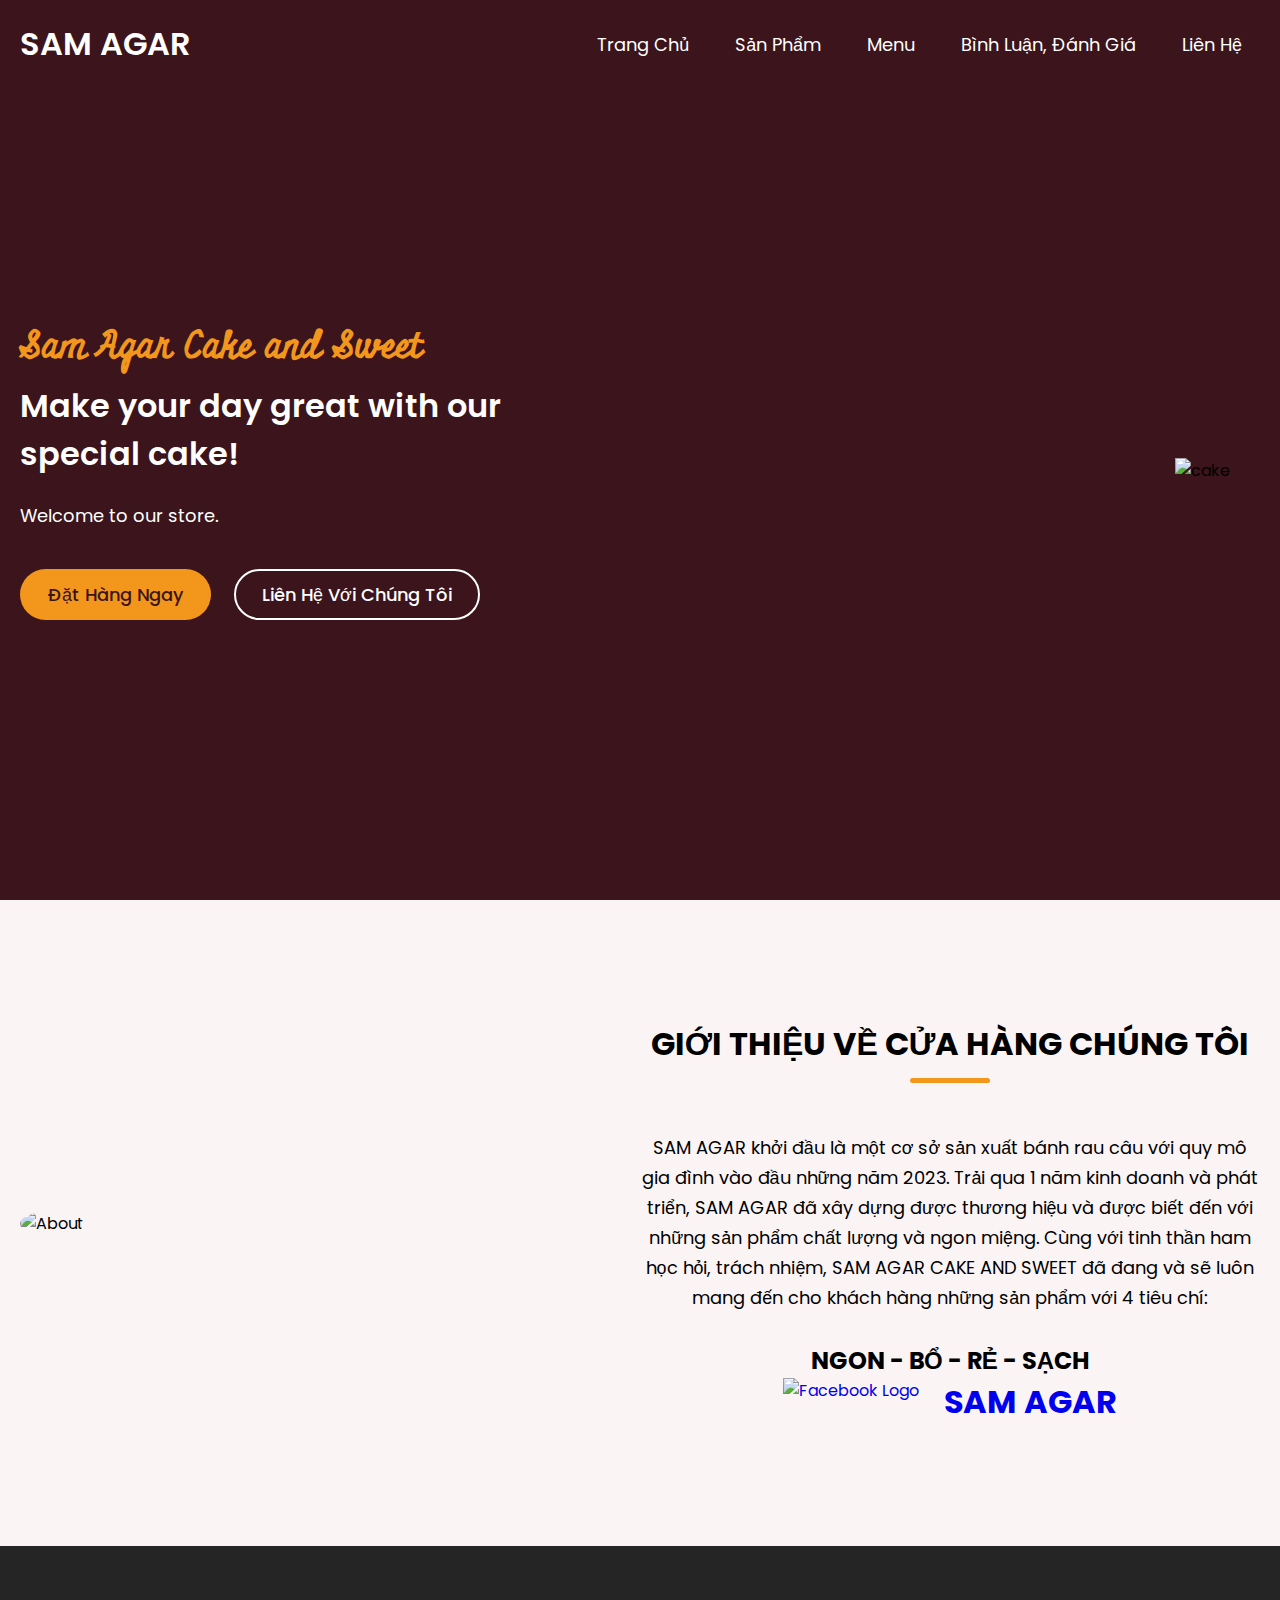
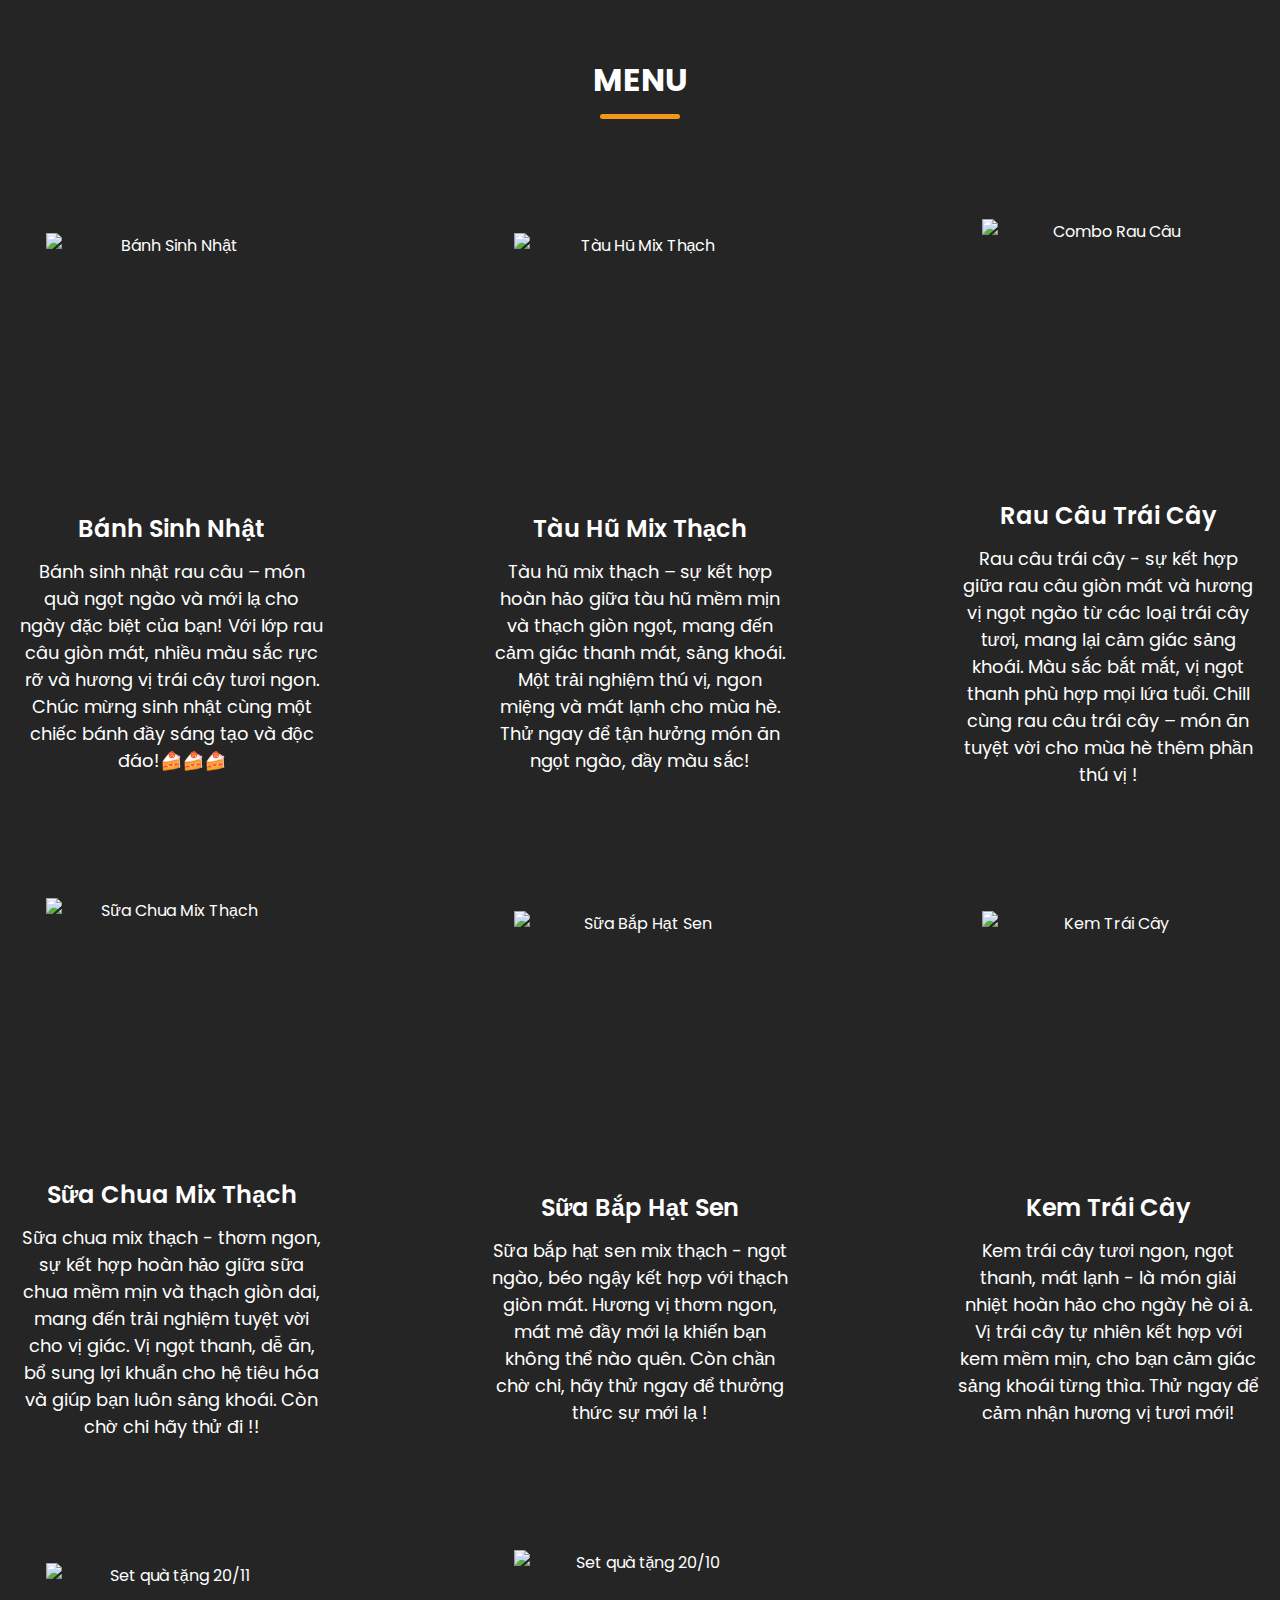
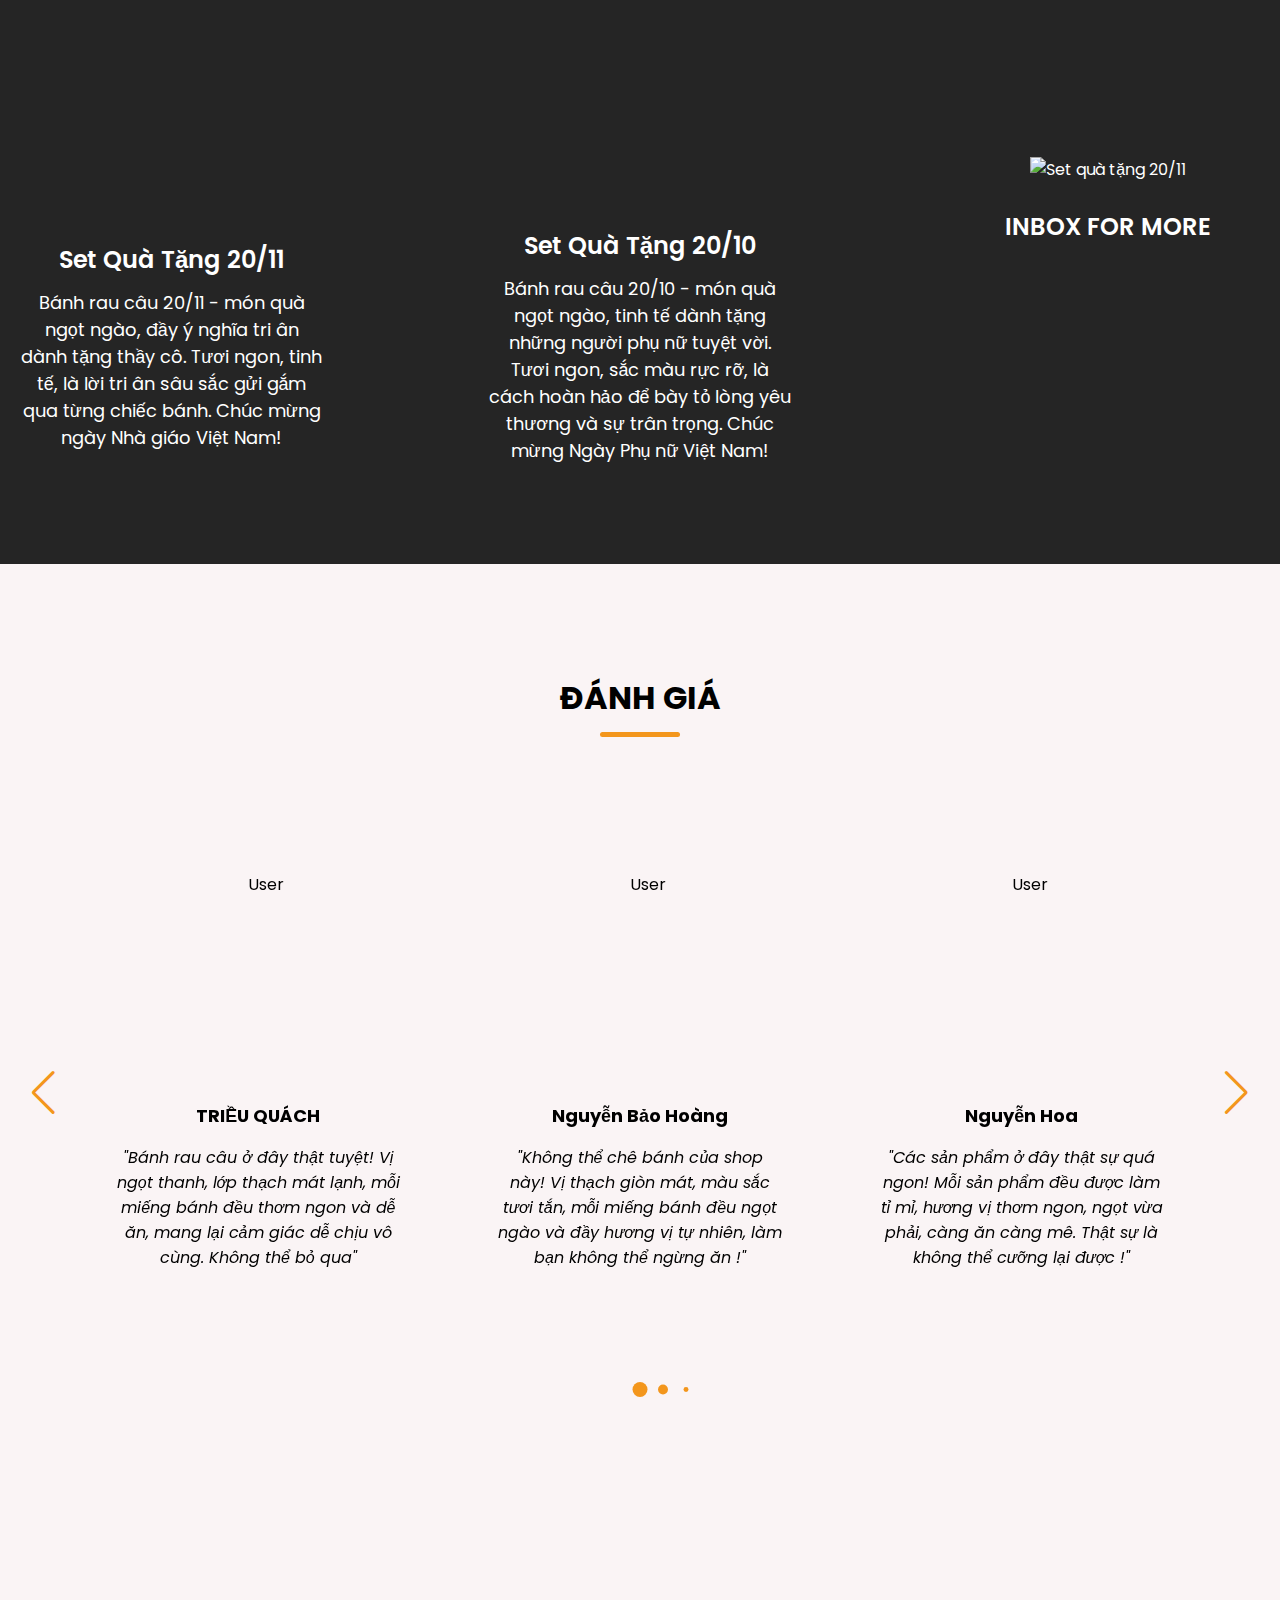
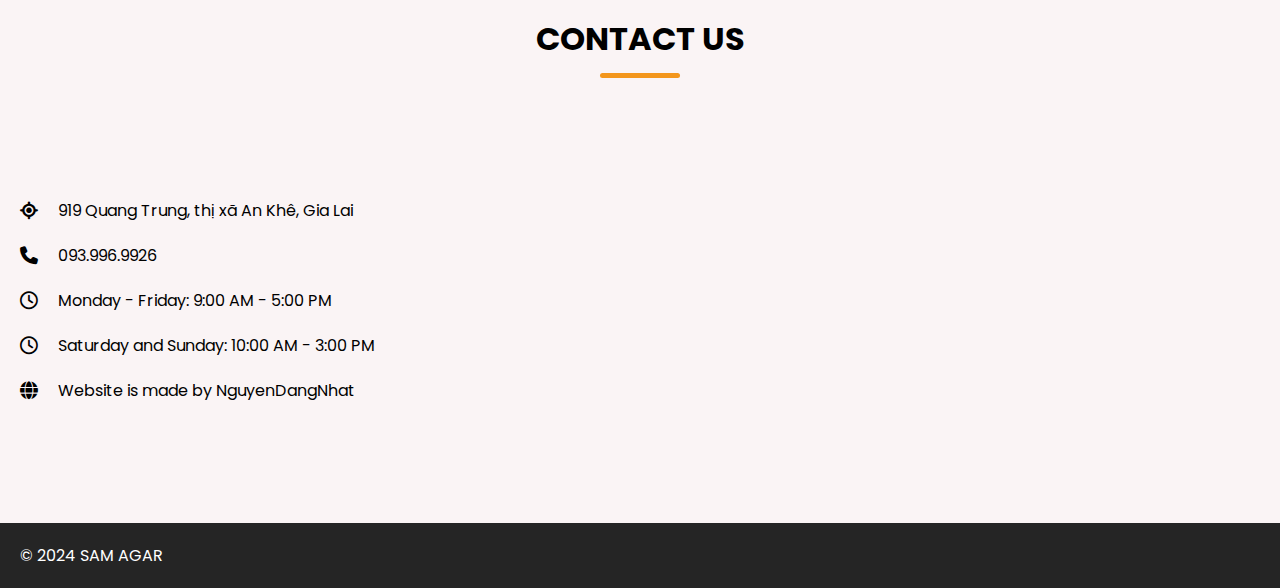
==== main.html @ 36b839be "Add files via upload" ====
<!DOCTYPE html>
<html lang="vi">
  <head>
    <meta charset="UTF-8" />
    <meta name="viewport" content="width=device-width, initial-scale=1.0" />
    <title>SAM AGAR Website | CodingNepal</title>
    <link rel="stylesheet" href="https://cdnjs.cloudflare.com/ajax/libs/font-awesome/6.6.0/css/all.min.css" />
    <link rel="stylesheet" href="https://cdn.jsdelivr.net/npm/swiper@11/swiper-bundle.min.css" />
    <link rel="stylesheet" href="style.css" />
  </head>
  <body>
    <!-- Header / Navbar -->
    <header>
      <nav class="navbar">
        <a href="#" class="nav-logo">
          <h2 class="logo-text">SAM AGAR</h2>
        </a>

        <ul class="nav-menu">
          <button id="menu-close-button" class="fas fa-times"></button>

          <li class="nav-item">
            <a href="#" class="nav-link">Trang Chủ </a>
          </li>
          <li class="nav-item">
            <a href="#about" class="nav-link">Sản Phẩm</a>
          </li>
          <li class="nav-item">
            <a href="#menu" class="nav-link">Menu</a>
          </li>
          <li class="nav-item">
            <a href="#testimonials" class="nav-link">Bình Luận, Đánh Giá</a>
          </li>
          <li class="nav-item">
            <a href="#contact" class="nav-link">Liên Hệ </a>
          </li>
        </ul>

        <button id="menu-open-button" class="fas fa-bars"></button>
      </nav>
    </header>

    <main>
      <!-- Hero section -->
      <section class="hero-section">
        <div class="section-content">
          <div class="hero-details">
            <h2 class="title">Sam Agar Cake and Sweet</h2>
            <h3 class="subtitle">Make your day great with our special cake!</h3>
            <p class="description">Welcome to our store.</p>

            <div class="buttons">
              <a href="#" class="button order-now">Đặt Hàng Ngay</a>
              <a href="#contact" class="button contact-us">Liên Hệ Với Chúng Tôi</a>
            </div>
          </div>
          <div class="hero-image-wrapper">
            <img src="asset/logo xoáphông.png" alt="cake" class="hero-image" />
          </div>
        </div>
      </section>

      <section class="about-section" id="about">
        <div class="section-content">
          <div class="about-image-wrapper">
            <img src="asset/chuẩn fb.jpg" alt="About" class="about-image" />
          </div>
          <div class="about-details">
            <h2 class="section-title">Giới Thiệu Về Cửa Hàng Chúng Tôi</h2>
            <p class="text">SAM AGAR khởi đầu là một cơ sở sản xuất bánh rau câu với quy mô gia đình vào đầu những năm 2023. Trải qua 1 năm kinh doanh và phát triển, SAM AGAR đã xây dựng được thương hiệu và được biết đến với những sản phẩm chất lượng và ngon miệng. Cùng với tinh thần ham học hỏi, trách nhiệm, SAM AGAR CAKE AND SWEET đã đang và sẽ luôn mang đến cho khách hàng những sản phẩm với 4 tiêu chí: </p>
            <h2> <center> NGON - BỔ - RẺ - SẠCH </center></h2>
            <div class="social-link-list">
                <head>
                    <meta charset="UTF-8">
                    <meta name="viewport" content="width=device-width, initial-scale=1.0">
                    <title>Liên kết Facebook với Logo</title>
                    <style>
                        .facebook-icon {
                            width: 40px; 
                            height: 40px;
                        }
                    </style>
                </head>
                <body>
                
                    <a href="https://www.facebook.com/profile.php?id=100058086166594&mibextid=LQQJ4d" target="_blank">
                        <img src="asset/logo xoáphông.png" alt="Facebook Logo" class="facebook-icon">
                        
                    </a>
                    <a href="https://www.facebook.com/profile.php?id=100058086166594&mibextid=LQQJ4d" <center><h1>SAM AGAR </h1> </center>  </a>
                </body>  

            </div>
          </div>
        </div>
      </section>

      <!-- Menu section -->
      <section class="menu-section" id="menu">
        <h2 class="section-title"> Menu</h2>
        <div class="section-content">
          <ul class="menu-list">
            <li class="menu-item">
              <img src="asset/bánh sn4.jpg" alt="Bánh Sinh Nhật" class="menu-image" />
              <div class="menu-details">
                <h3 class="name">Bánh Sinh Nhật</h3>
                <p class="text">Bánh sinh nhật rau câu – món quà ngọt ngào và mới lạ cho ngày đặc biệt của bạn! Với lớp rau câu giòn mát, nhiều màu sắc rực rỡ và hương vị trái cây tươi ngon. Chúc mừng sinh nhật cùng một chiếc bánh đầy sáng tạo và độc đáo!🍰🍰🍰</p>
              </div>
            </li>
            <li class="menu-item">
              <img src="asset/tàu hũ 4.jpg" alt="Tàu Hũ Mix Thạch" class="menu-image" />
              <div class="menu-details">
                <h3 class="name">Tàu Hũ Mix Thạch</h3>
                <p class="text">Tàu hũ mix thạch – sự kết hợp hoàn hảo giữa tàu hũ mềm mịn và thạch giòn ngọt, mang đến cảm giác thanh mát, sảng khoái. Một trải nghiệm thú vị, ngon miệng và mát lạnh cho mùa hè. Thử ngay để tận hưởng món ăn ngọt ngào, đầy màu sắc! </p>
              </div>
            </li>
            <li class="menu-item">
              <img src="asset/ảnh nhiều bánh.jpg" alt="Combo Rau Câu" class="menu-image" />
              <div class="menu-details">
                <h3 class="name">Rau Câu Trái Cây</h3>
                <p class="text">Rau câu trái cây - sự kết hợp giữa rau câu giòn mát và hương vị ngọt ngào từ các loại trái cây tươi, mang lại cảm giác sảng khoái. Màu sắc bắt mắt, vị ngọt thanh phù hợp mọi lứa tuổi. Chill cùng rau câu trái cây – món ăn tuyệt vời cho mùa hè thêm phần thú vị !</p>
              </div>
            </li>
            <li class="menu-item">
              <img src="asset/sữa chua thạch 1.jpg" alt="Sữa Chua Mix Thạch" class="menu-image" />
              <div class="menu-details">
                <h3 class="name">Sữa Chua Mix Thạch</h3>
                <p class="text">Sữa chua mix thạch - thơm ngon, sự kết hợp hoàn hảo giữa sữa chua mềm mịn và thạch giòn dai, mang đến trải nghiệm tuyệt vời cho vị giác. Vị ngọt thanh, dễ ăn, bổ sung lợi khuẩn cho hệ tiêu hóa và giúp bạn luôn sảng khoái. Còn chờ chi hãy thử đi !!</p>
              </div>
            </li>
            <li class="menu-item">
              <img src="asset/sữa bắp mix thạch 2.jpg" alt="Sữa Bắp Hạt Sen" class="menu-image" />
              <div class="menu-details">
                <h3 class="name">Sữa Bắp Hạt Sen</h3>
                <p class="text">Sữa bắp hạt sen mix thạch - ngọt ngào, béo ngậy kết hợp với thạch giòn mát. Hương vị thơm ngon, mát mẻ đầy mới lạ khiến bạn không thể nào quên. Còn chần chờ chi, hãy thử ngay để thưởng thức sự mới lạ !</p>
              </div>
            </li>
            <li class="menu-item">
                <img src="asset/kem trái cây 1.jpg" alt="Kem Trái Cây" class="menu-image" />
                <div class="menu-details">
                  <h3 class="name">Kem Trái Cây</h3>
                  <p class="text">Kem trái cây tươi ngon, ngọt thanh, mát lạnh - là món giải nhiệt hoàn hảo cho ngày hè oi ả. Vị trái cây tự nhiên kết hợp với kem mềm mịn, cho bạn cảm giác sảng khoái từng thìa. Thử ngay để cảm nhận hương vị tươi mới!</p>
                </div>
              </li>
              <li class="menu-item">
                <img src="asset/20t11.jpg" alt="Set quà tặng 20/11" class="menu-image" />
                <div class="menu-details">
                  <h3 class="name">Set Quà Tặng 20/11</h3>
                  <p class="text">Bánh rau câu 20/11 - món quà ngọt ngào, đầy ý nghĩa tri ân dành tặng thầy cô. Tươi ngon, tinh tế, là lời tri ân sâu sắc gửi gắm qua từng chiếc bánh. Chúc mừng ngày Nhà giáo Việt Nam!</p>
                </div>
              </li>
              <li class="menu-item">
                <img src="asset/20t11.jpg" alt="Set quà tặng 20/10" class="menu-image" />
                <div class="menu-details">
                  <h3 class="name">Set Quà Tặng 20/10</h3>
                  <p class="text">Bánh rau câu 20/10 - món quà ngọt ngào, tinh tế dành tặng những người phụ nữ tuyệt vời. Tươi ngon, sắc màu rực rỡ, là cách hoàn hảo để bày tỏ lòng yêu thương và sự trân trọng. Chúc mừng Ngày Phụ nữ Việt Nam!</p>
                </div>
              </li>
            <li class="menu-item">
                <div class="menu-details">
                    <img src="asset/logo xoáphông.png" alt="Set quà tặng 20/11" class="menu-image" />
                    <h3 class="name">INBOX FOR MORE</h3>
                </div>
              </li>
          </ul>
        </div>
      </section>

      <section class="testimonials-section" id="testimonials">
        <h2 class="section-title">ĐÁNH GIÁ</h2>
        <div class="section-content">
          <div class="slider-container swiper">
            <div class="slider-wrapper">
              <ul class="testimonials-list swiper-wrapper">
                <li class="testimonial swiper-slide">
                  <img src="asset/BÀ NẬU.jpg" alt="User" class="user-image" />
                  <h3 class="name">TRIỀU QUÁCH</h3>
                  <i class="feedback">"Bánh rau câu ở đây thật tuyệt! Vị ngọt thanh, lớp thạch mát lạnh, mỗi miếng bánh đều thơm ngon và dễ ăn, mang lại cảm giác dễ chịu vô cùng. Không thể bỏ qua"</i>
                </li>
                <li class="testimonial swiper-slide">
                  <img src="asset/CHÚ BA.jpg" alt="User" class="user-image" />
                  <h3 class="name">Nguyễn Bảo Hoàng</h3>
                  <i class="feedback">"Không thể chê bánh của shop này! Vị thạch giòn mát, màu sắc tươi tắn, mỗi miếng bánh đều ngọt ngào và đầy hương vị tự nhiên, làm bạn không thể ngừng ăn !"</i>
                </li>
                <li class="testimonial swiper-slide">
                  <img src="asset/CÔ ÚT.jpg" alt="User" class="user-image" />
                  <h3 class="name">Nguyễn Hoa</h3>

                  <i class="feedback">"Các sản phẩm ở đây thật sự quá ngon! Mỗi sản phẩm đều được làm tỉ mỉ, hương vị thơm ngon, ngọt vừa phải, càng ăn càng mê. Thật sự là không thể cưỡng lại được !"</i>
                </li>
                <li class="testimonial swiper-slide">
                  <img src="asset/TUI.jpg" alt="User" class="user-image" />
                  <h3 class="name">Nguyễn Đăng Nhật</h3>

                  <i class="feedback">"Chỉ cần ăn 1 lần thôi là đủ để khiến mình “nghiện” luôn! Các sản phẩm ở đây không chỉ ngon mà còn đầy sáng tạo, hương vị tinh tế, hấp dẫn như đang “kể” một câu chuyện thú vị qua từng món ăn. Không thử thì tiếc cả đời !"</i>
                </li>
               
              </ul>

              <div class="swiper-pagination"></div>
              <div class="swiper-slide-button swiper-button-prev"></div>
              <div class="swiper-slide-button swiper-button-next"></div>
            </div>
          </div>
        </div>
      </section>

    
      <!-- Contact section -->
<section class="contact-section" id="contact">
    <h2 class="section-title">Contact Us</h2>
    <div class="section-content">
      <ul class="contact-info-list">
        <li class="contact-info">
          <i class="fa-solid fa-location-crosshairs"></i>
          <p>919 Quang Trung, thị xã An Khê, Gia Lai</p>
        </li>
        <li class="contact-info">
          <i class="fa-solid fa-phone"></i>
          <p>093.996.9926</p>
        </li>
        <li class="contact-info">
          <i class="fa-regular fa-clock"></i>
          <p>Monday - Friday: 9:00 AM - 5:00 PM</p>
        </li>
        <li class="contact-info">
          <i class="fa-regular fa-clock"></i>
          <p>Saturday and Sunday: 10:00 AM - 3:00 PM</p>
        </li>
        <li class="contact-info">
          <i class="fa-solid fa-globe"></i>
          <p>Website is made by NguyenDangNhat</p>
        </li>
      </ul>
  
    </div>
  </section>
  

      <!-- Footer section -->
      <footer class="footer-section">
        <div class="section-content">
          <p class="copyright-text">© 2024 SAM AGAR</p>
        </div>
      </footer>
    </main>

    <!-- Linking Swiper script -->
    <script src="https://cdn.jsdelivr.net/npm/swiper@11/swiper-bundle.min.js"></script>

    <!-- Linking custom script -->
    <script src="script.js"></script>
  </body>
</html>
---- style.css ----
/* Google Fonts Link */
@import url('https://fonts.googleapis.com/css2?family=Miniver&family=Poppins:ital,wght@0,400;0,500;0,600;0,700;1,400&display=swap');

* {
  padding: 0;
  margin: 0;
  box-sizing: border-box;
  font-family: "Poppins", sans-serif;
}

:root {
  /* Colors */
  --white-color: #fff;
  --dark-color: #252525;
  --primary-color: #3b141c;
  --secondary-color: #f3961c;
  --light-pink-color: #faf4f5;
  --medium-gray-color: #ccc;

  /* Font size */
  --font-size-s: 0.9rem;
  --font-size-n: 1rem;
  --font-size-m: 1.12rem;
  --font-size-l: 1.5rem;
  --font-size-xl: 2rem;
  --font-size-xxl: 2.3rem;

  /* Font weight */
  --font-weight-normal: 400;
  --font-weight-medium: 500;
  --font-weight-semibold: 600;
  --font-weight-bold: 700;

  /* Border radius */
  --border-radius-s: 8px;
  --border-radius-m: 30px;
  --border-radius-circle: 50%;

  /* Site max width */
  --site-max-width: 1300px;
}

html {
  scroll-behavior: smooth;
}

/* Stylings for whole site */
ul {
  list-style: none;
}

a {
  text-decoration: none;
}

button {
  cursor: pointer;
  background: none;
  border: none;
}

img {
  width: 100%;
}

:where(section, footer) .section-content {
  margin: 0 auto;
  padding: 0 20px;
  max-width: var(--site-max-width);
}

section .section-title {
  text-align: center;
  padding: 60px 0 100px;
  text-transform: uppercase;
  font-size: var(--font-size-xl);
}

section .section-title::after {
  content: "";
  width: 80px;
  height: 5px;
  display: block;
  margin: 10px auto 0;
  background: var(--secondary-color);
  border-radius: var(--border-radius-s);
}

/* Navbar styling */
header {
  z-index: 5;
  width: 100%;
  position: fixed;
  background: var(--primary-color);
}

header .navbar {
  display: flex;
  padding: 20px;
  align-items: center;
  margin: 0 auto;
  justify-content: space-between;
  max-width: var(--site-max-width);
}

.navbar .nav-logo .logo-text {
  color: var(--white-color);
  font-size: var(--font-size-xl);
  font-weight: var(--font-weight-semibold);
}

.navbar .nav-menu {
  gap: 10px;
  display: flex;
}

.navbar .nav-menu .nav-link {
  padding: 10px 18px;
  color: var(--white-color);
  font-size: var(--font-size-m);
  border-radius: var(--border-radius-m);
  transition: 0.3s ease;
}

.navbar .nav-menu .nav-link:hover {
  color: var(--primary-color);
  background: var(--secondary-color);
}

.navbar :where(#menu-open-button, #menu-close-button) {
  display: none;
}

/* Hero section styling */
.hero-section {
  min-height: 100vh;
  background: var(--primary-color);
}

.hero-section .section-content {
  display: flex;
  padding-top: 40px;
  align-items: center;
  min-height: 100vh;
  justify-content: space-between;
}

.hero-section .hero-details {
  color: var(--white-color);
}

.hero-section .hero-details .title {
  font-size: var(--font-size-xxl);
  color: var(--secondary-color);
  font-family: "Miniver", sans-serif;
}

.hero-section .hero-details .subtitle {
  margin-top: 8px;
  max-width: 70%;
  font-size: var(--font-size-xl);
  font-weight: var(--font-weight-semibold);
}

.hero-section .hero-details .description {
  max-width: 70%;
  margin: 24px 0 40px;
  font-size: var(--font-size-m);
}

.hero-section .hero-details .buttons {
  display: flex;
  gap: 23px;
}

.hero-section .hero-details .button {
  padding: 10px 26px;
  display: block;
  border: 2px solid transparent;
  border-radius: var(--border-radius-m);
  background: var(--secondary-color);
  color: var(--primary-color);
  font-size: var(--font-size-m);
  font-weight: var(--font-weight-medium);
  transition: 0.3s ease;
}

.hero-section .hero-details .button:hover,
.hero-section .hero-details .button.contact-us {
  color: var(--white-color);
  border-color: var(--white-color);
  background: transparent;
}

.hero-section .hero-details .button.contact-us:hover {
  color: var(--primary-color);
  background: var(--secondary-color);
  border-color: var(--secondary-color);
}

.hero-section .hero-image-wrapper {
  max-width: 500px;
  margin-right: 30px;
}

/* About section styling */
.about-section {
  padding: 120px 0;
  background: var(--light-pink-color);
}

.about-section .section-content {
  display: flex;
  gap: 50px;
  align-items: center;
  justify-content: space-between;
}

.about-section .about-image-wrapper .about-image {
  height: 400px;
  width: 400px;
  object-fit: cover;
  border-radius: var(--border-radius-circle);
}

.about-section .about-details {
  max-width: 50%;
}

.about-section .about-details .section-title {
  padding: 0;
}

.about-section .about-details .text {
  line-height: 30px;
  margin: 50px 0 30px;
  text-align: center;
  font-size: var(--font-size-m);
}

.about-section .social-link-list {
  display: flex;
  gap: 25px;
  justify-content: center;
}

.about-section .social-link-list .social-link {
  color: var(--primary-color);
  font-size: var(--font-size-l);
  transition: 0.2s ease;
}

.about-section .social-link-list .social-link:hover {
  color: var(--secondary-color);
}

/* Menu section styling */
.menu-section {
  color: var(--white-color);
  background: var(--dark-color);
  padding: 50px 0 100px;
}

.menu-section .menu-list {
  display: flex;
  gap: 110px;
  flex-wrap: wrap;
  align-items: center;
  justify-content: space-between;
}

.menu-section .menu-list .menu-item {
  display: flex;
  text-align: center;
  flex-direction: column;
  align-items: center;
  justify-content: space-between;
  width: calc(100% / 3 - 110px);
}

.menu-section .menu-list .menu-item .menu-image {
  width: 83%;
  aspect-ratio: 1;
  margin-bottom: 15px;
  object-fit: contain;
}

.menu-section .menu-list .menu-item .name {
  margin: 12px 0;
  font-size: var(--font-size-l);
  font-weight: var(--font-weight-semibold);
}

.menu-section .menu-list .menu-item .text {
  font-size: var(--font-size-m);
}

/* Testimonials section styling */
.testimonials-section {
  padding: 50px 0 100px;
  background: var(--light-pink-color);
}

.testimonials-section .slider-wrapper {
  overflow: hidden;
  margin: 0 60px 50px;
}

.testimonials-section .testimonial {
  user-select: none;
  padding: 35px;
  display: flex;
  flex-direction: column;
  justify-content: center;
  align-items: center;
  text-align: center;
}

.testimonials-section .testimonial .user-image {
  width: 180px;
  height: 180px;
  margin-bottom: 50px;
  object-fit: cover;
  border-radius: var(--border-radius-circle);
}

.testimonials-section .testimonial .name {
  margin-bottom: 16px;
  font-size: var(--font-size-m);
}

.testimonials-section .testimonial .feedback {
  line-height: 25px;
}

.testimonials-section .swiper-pagination-bullet {
  width: 15px;
  height: 15px;
  opacity: 1;
  background: var(--secondary-color);
}

.testimonials-section .swiper-slide-button {
  color: var(--secondary-color);
  margin-top: -50px;
  transition: 0.3s ease;
}

.testimonials-section .swiper-slide-button:hover {
  color: var(--primary-color);
}

/* Gallery section styling */
.gallery-section {
  padding: 50px 0 100px;
}

.gallery-section .gallery-list {
  display: flex;
  gap: 32px;
  flex-wrap: wrap;
}

.gallery-section .gallery-list .gallery-item {
  overflow: hidden;
  border-radius: var(--border-radius-s);
  width: calc(100% / 3 - 32px);
}

.gallery-section .gallery-item .gallery-image {
  width: 100%;
  height: 100%;
  cursor: zoom-in;
  transition: 0.3s ease;
}

.gallery-section .gallery-item:hover .gallery-image {
  transform: scale(1.3);
}

/* Contact section styling */
.contact-section {
  padding: 50px 0 100px;
  background: var(--light-pink-color);
}

.contact-section .section-content {
  display: flex;
  gap: 48px;
  align-items: center;
  justify-content: space-between;
}

.contact-section .contact-info-list .contact-info {
  display: flex;
  gap: 20px;
  margin: 20px 0;
  align-items: center;
}

.contact-section .contact-info-list .contact-info i {
  font-size: var(--font-size-m);
}

.contact-section .contact-form .form-input {
  width: 100%;
  height: 50px;
  padding: 0 12px;
  outline: none;
  margin-bottom: 16px;
  font-size: var(--font-size-s);
  border-radius: var(--border-radius-s);
  border: 1px solid var(--medium-gray-color);
}

.contact-section .contact-form {
  max-width: 50%;
}

.contact-section .contact-form textarea.form-input {
  height: 100px;
  padding: 12px;
  resize: vertical;
}

.contact-section .contact-form .form-input:focus {
  border-color: var(--secondary-color);
}

.contact-section .contact-form .submit-button {
  padding: 10px 28px;
  outline: none;
  margin-top: 10px;
  border: 1px solid var(--primary-color);
  border-radius: var(--border-radius-m);
  background: var(--primary-color);
  color: var(--white-color);
  font-size: var(--font-size-m);
  font-weight: var(--font-weight-medium);
  transition: 0.3s ease;
}

.contact-section .contact-form .submit-button:hover {
  color: var(--primary-color);
  background: transparent;
}

/* Footer section styling */
.footer-section {
  padding: 20px 0;
  background: var(--dark-color);
}

.footer-section .section-content {
  display: flex;
  align-items: center;
  justify-content: space-between;
}

.footer-section :where(.copyright-text, .social-link, .policy-link) {
  color: var(--white-color);
  transition: 0.2s ease;
}

.footer-section .social-link-list {
  display: flex;
  gap: 25px;
}

.footer-section .social-link-list .social-link {
  font-size: var(--font-size-l);
}

.footer-section .social-link-list .social-link:hover,
.footer-section .policy-text .policy-link:hover {
  color: var(--secondary-color);
}

.footer-section .policy-text .separator {
  color: #fff;
  margin: 0 5px;
}

/* Responsive media query code for max width 1024px */
@media screen and (max-width: 1024px) {
  .menu-section .menu-list {
    gap: 60px;
  }

  .menu-section .menu-list .menu-item {
    width: calc(100% / 3 - 60px);
  }

}

/* Responsive media query code for max width 900px */
@media screen and (max-width: 900px) {
  :root {
    --font-size-m: 1rem;
    --font-size-l: 1.3rem;
    --font-size-xl: 1.5rem;
    --font-size-xxl: 1.8rem;
  }

  body.show-mobile-menu {
    overflow: hidden;
  }

  body.show-mobile-menu header::before {
    content: "";
    content: '';
    position: fixed;
    top: 0;
    left: 0;
    height: 100%;
    width: 100%;
    backdrop-filter: blur(5px);
    background: rgba(0, 0, 0, 0.2);
  }

  .navbar :is(#menu-open-button, #menu-close-button) {
    font-size: var(--font-size-l);

    display: block;
  }

  .navbar :is(#menu-open-button, #menu-close-button):hover {
    color: var(--secondary-color) !important;
  }

  .navbar #menu-open-button {
    color: #fff;
  }

  .navbar .nav-menu #menu-close-button {
    position: absolute;
    right: 30px;
    top: 30px;
  }

  .navbar .nav-menu {
    display: block;
    background: #fff;
    position: fixed;
    top: 0;
    left: -300px;
    height: 100%;
    width: 300px;
    display: flex;
    align-items: center;
    flex-direction: column;
    padding-top: 100px;
    transition: left 0.2s ease;
  }

  body.show-mobile-menu .nav-menu {
    left: 0;
  }

  .navbar .nav-menu .nav-link {
    display: block;
    margin-top: 17px;
    padding: 10px 22px;
    color: var(--dark-color);
    font-size: var(--font-size-l);
  }

  .hero-section .section-content {
    text-align: center;
    gap: 50px;
    padding: 30px 20px 20px;
    justify-content: center;
    flex-direction: column-reverse;
  }

  .hero-section .hero-details :is(.subtitle, .description),
  .about-section .about-details,
  .contact-section .contact-form {
    max-width: 100%;
  }

  .hero-section .hero-details .buttons {
    justify-content: center;
  }

  .hero-section .hero-image-wrapper {
    max-width: 270px;
    margin-right: 0;
  }

  .about-section .section-content {
    gap: 70px;
    flex-direction: column-reverse;
  }

  .about-section .about-image-wrapper .about-image {
    width: 100%;
    height: 100%;
    aspect-ratio: 1;
    max-width: 250px;
  }

  .menu-section .menu-list {
    gap: 30px;
  }

  .menu-section .menu-list .menu-item {
    width: calc(100% / 2 - 30px);
  }

  .menu-section .menu-list .menu-item .menu-image {
    max-width: 200px;
  }

  .gallery-section .gallery-list {
    gap: 30px;
  }

  .gallery-section .gallery-list .gallery-item {
    width: calc(100% / 2 - 30px);
  }

  .contact-section .section-content {
    align-items: center;
    flex-direction: column-reverse;
  }
}

/* Responsive media query code for max width 640px */
@media screen and (max-width: 640px) {

  .menu-section .menu-list .menu-item,
  .gallery-section .gallery-list .gallery-item {
    width: 100%;
  }

  .menu-section .menu-list {
    gap: 60px;
  }

  .testimonials-section .slider-wrapper {
    margin: 0 0 30px;
  }

  .testimonials-section .swiper-slide-button {
    display: none;
  }

  .footer-section .section-content {
    flex-direction: column;
    gap: 20px;
  }
}
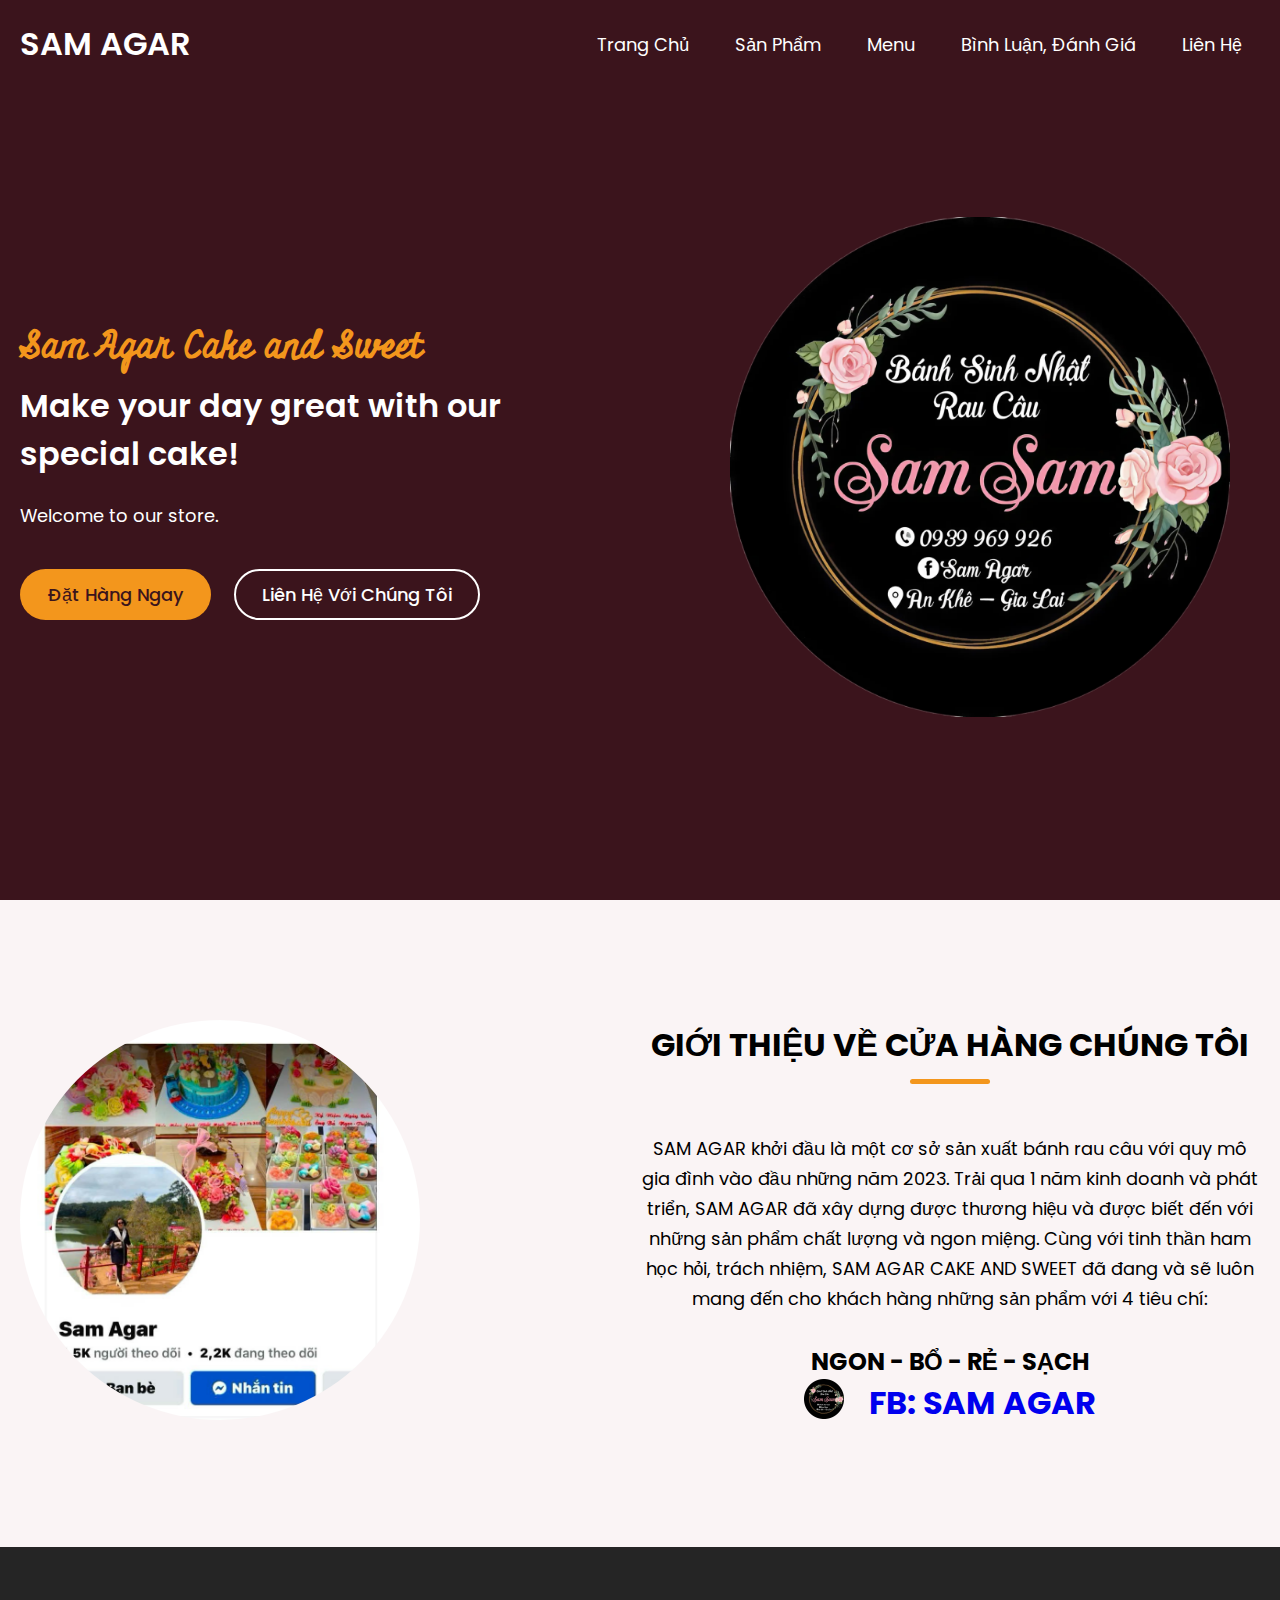
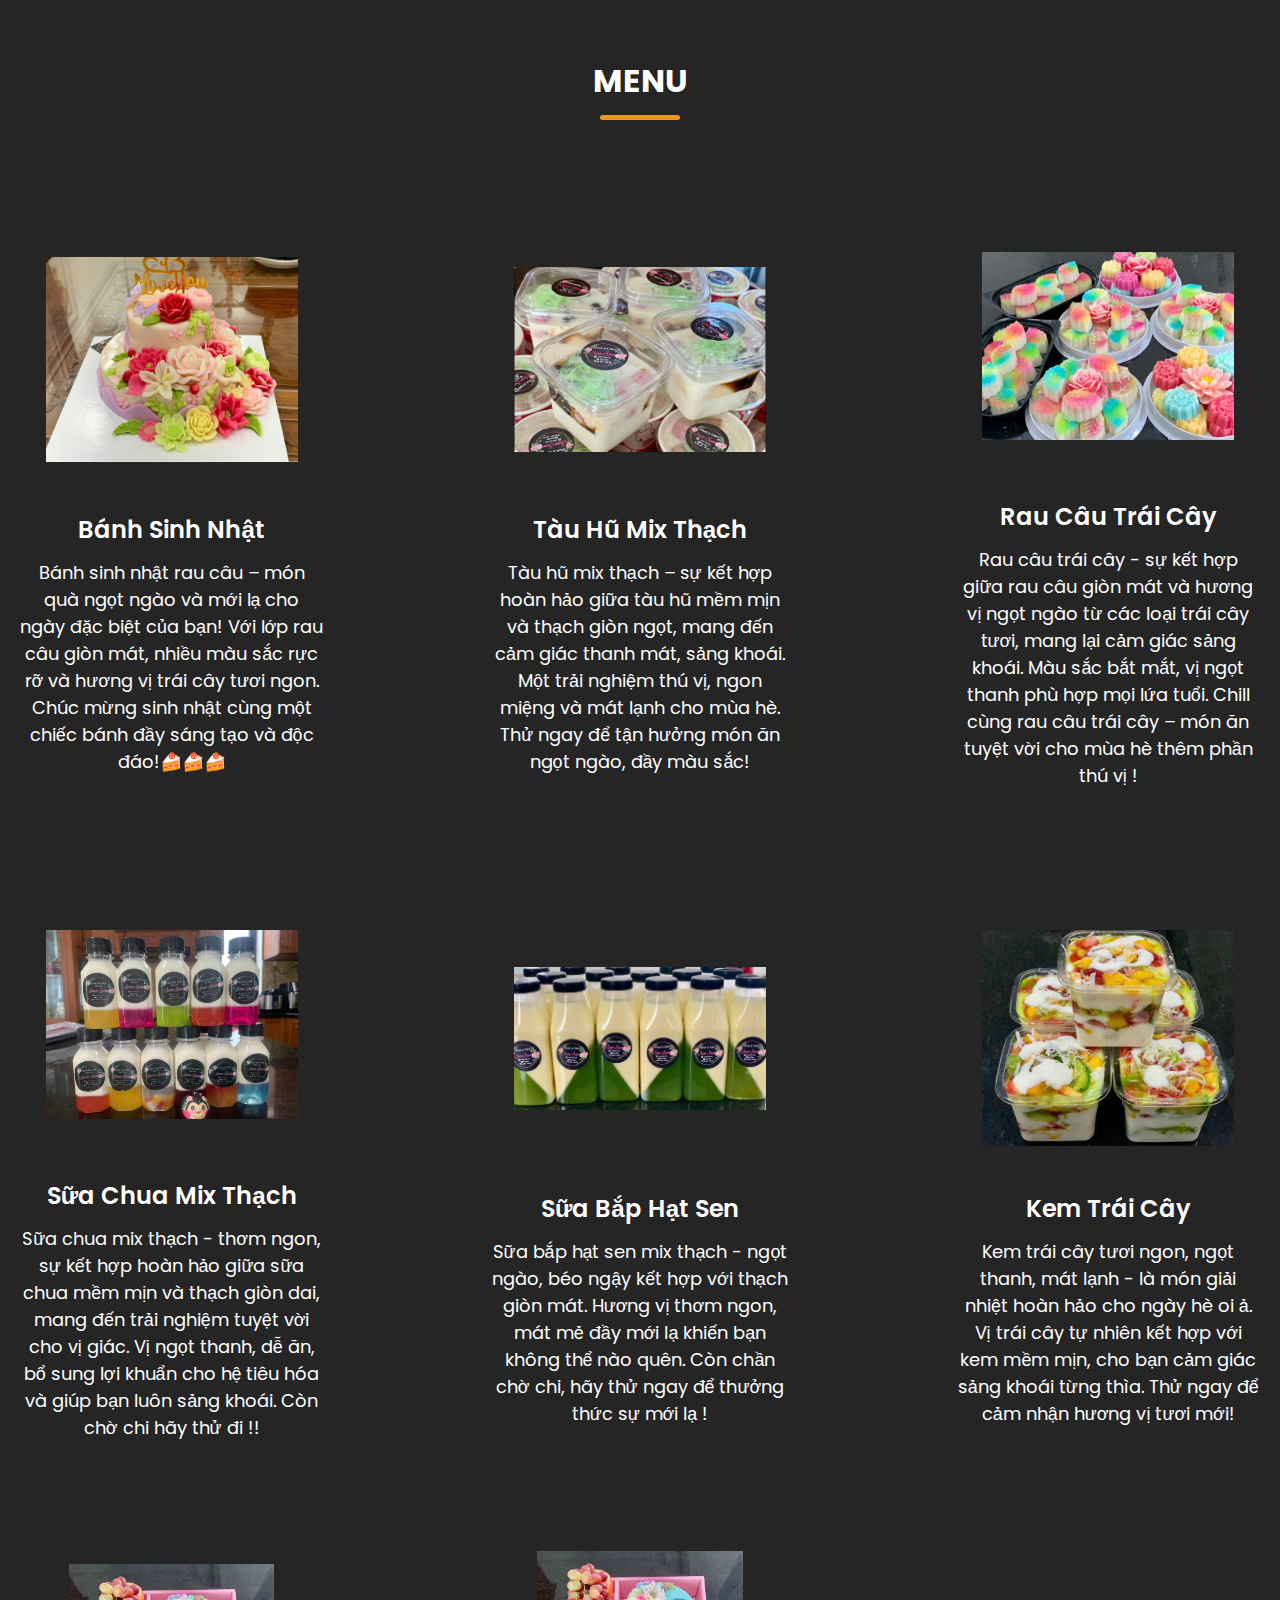
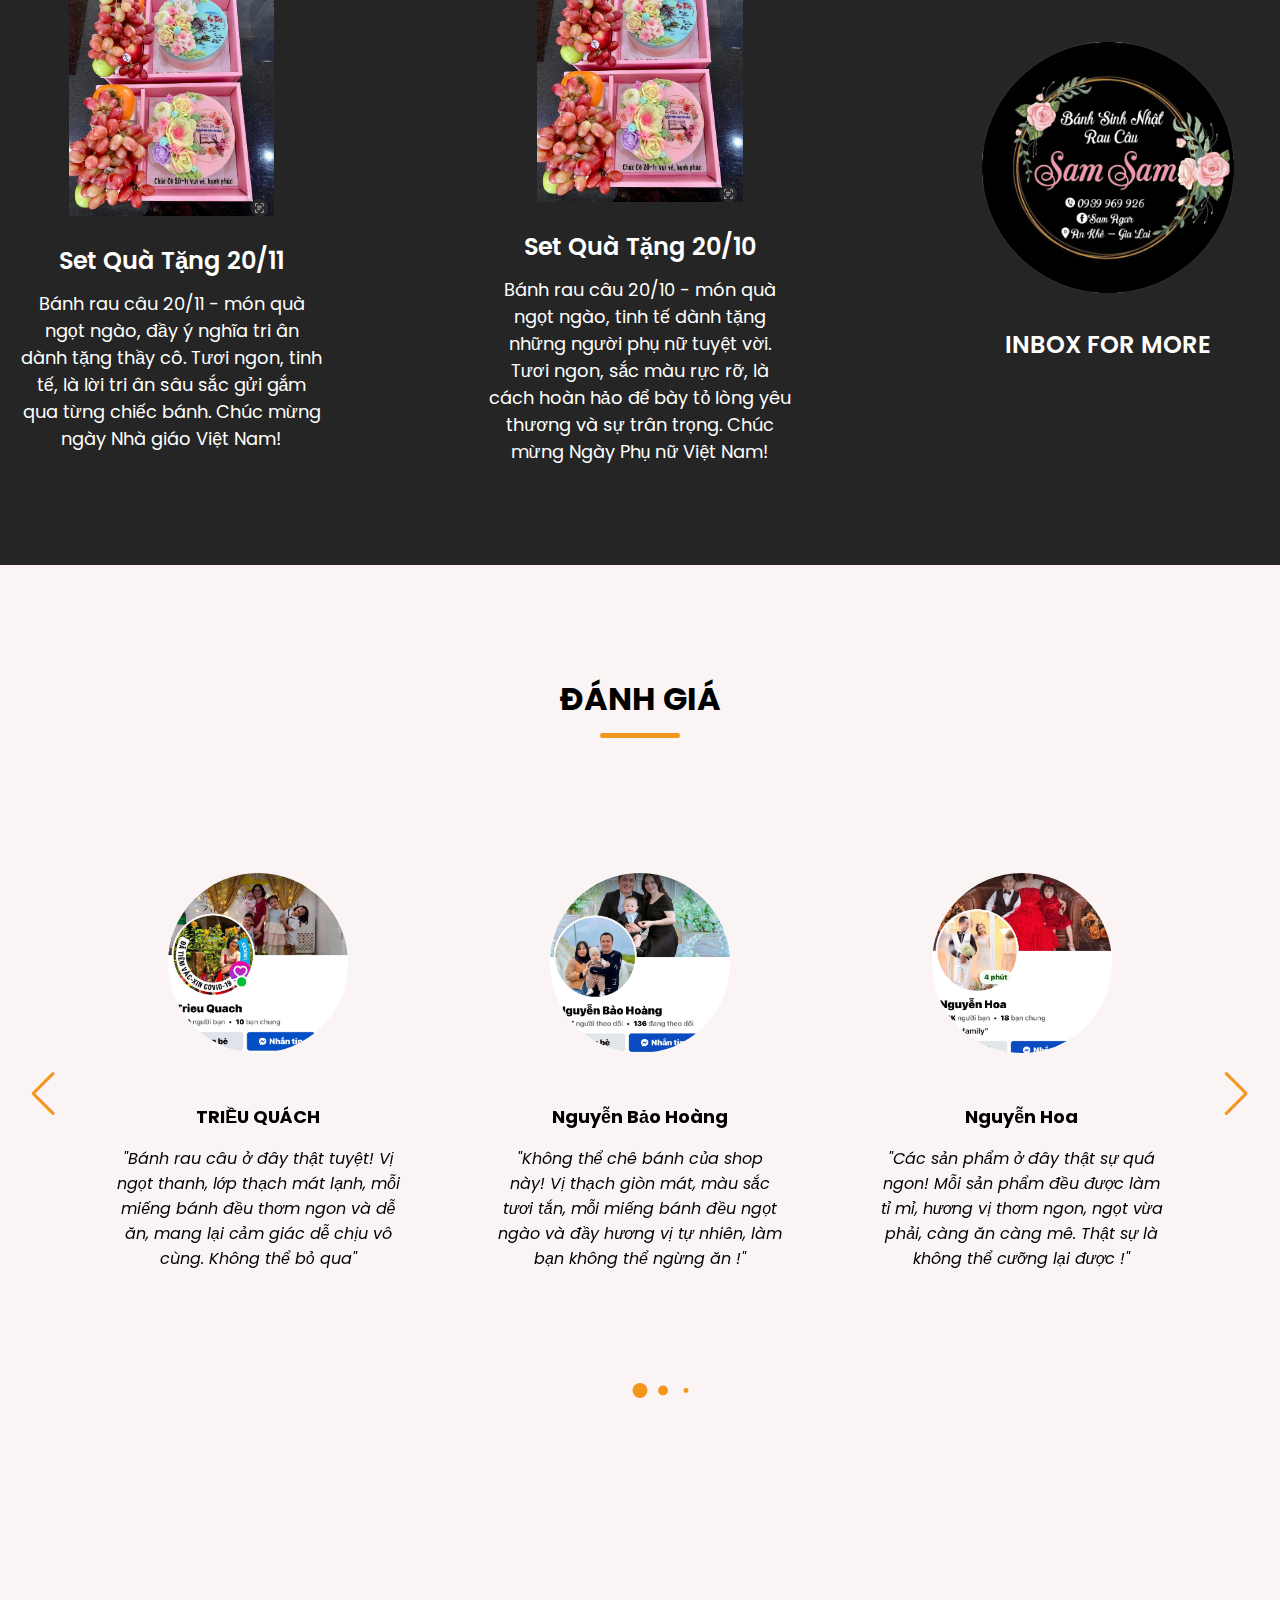
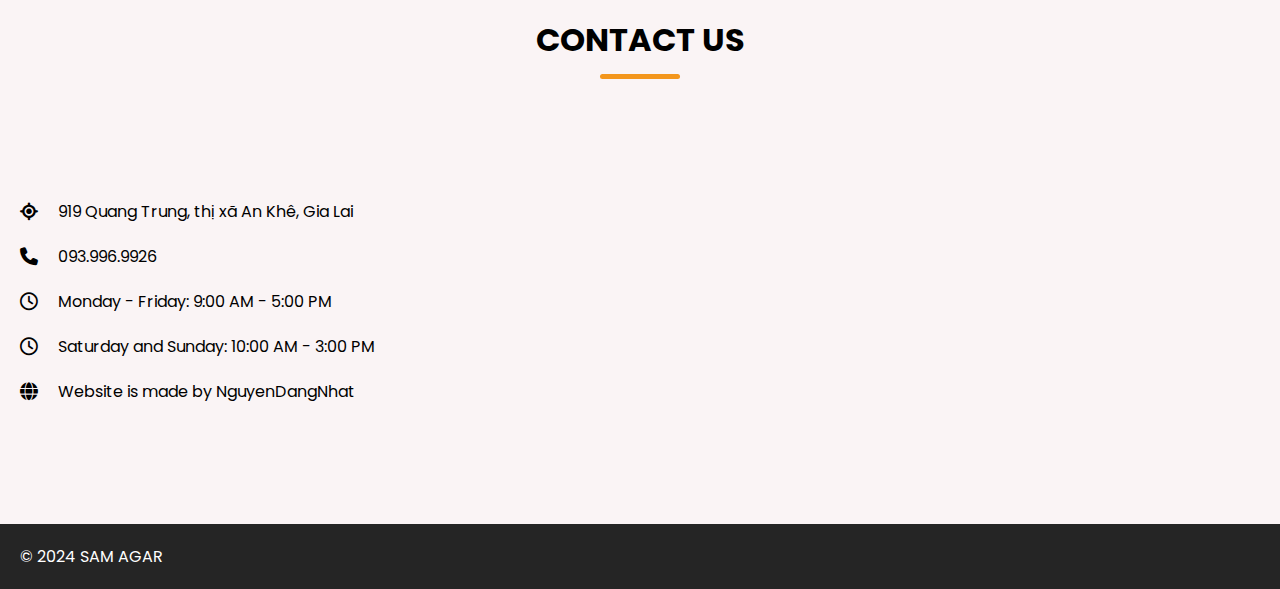
==== commit c13ef7d8: "main.html" ====
--- a/main.html
+++ b/main.html
@@ -87,7 +87,7 @@
                         <img src="asset/logo xoáphông.png" alt="Facebook Logo" class="facebook-icon">
                         
                     </a>
-                    <a href="https://www.facebook.com/profile.php?id=100058086166594&mibextid=LQQJ4d" <center><h1>SAM AGAR </h1> </center>  </a>
+                    <a href="https://www.facebook.com/profile.php?id=100058086166594&mibextid=LQQJ4d" <center><h1> FB: SAM AGAR </h1> </center>  </a>
                 </body>  
 
             </div>
@@ -251,4 +251,4 @@
     <!-- Linking custom script -->
     <script src="script.js"></script>
   </body>
-</html>+</html>
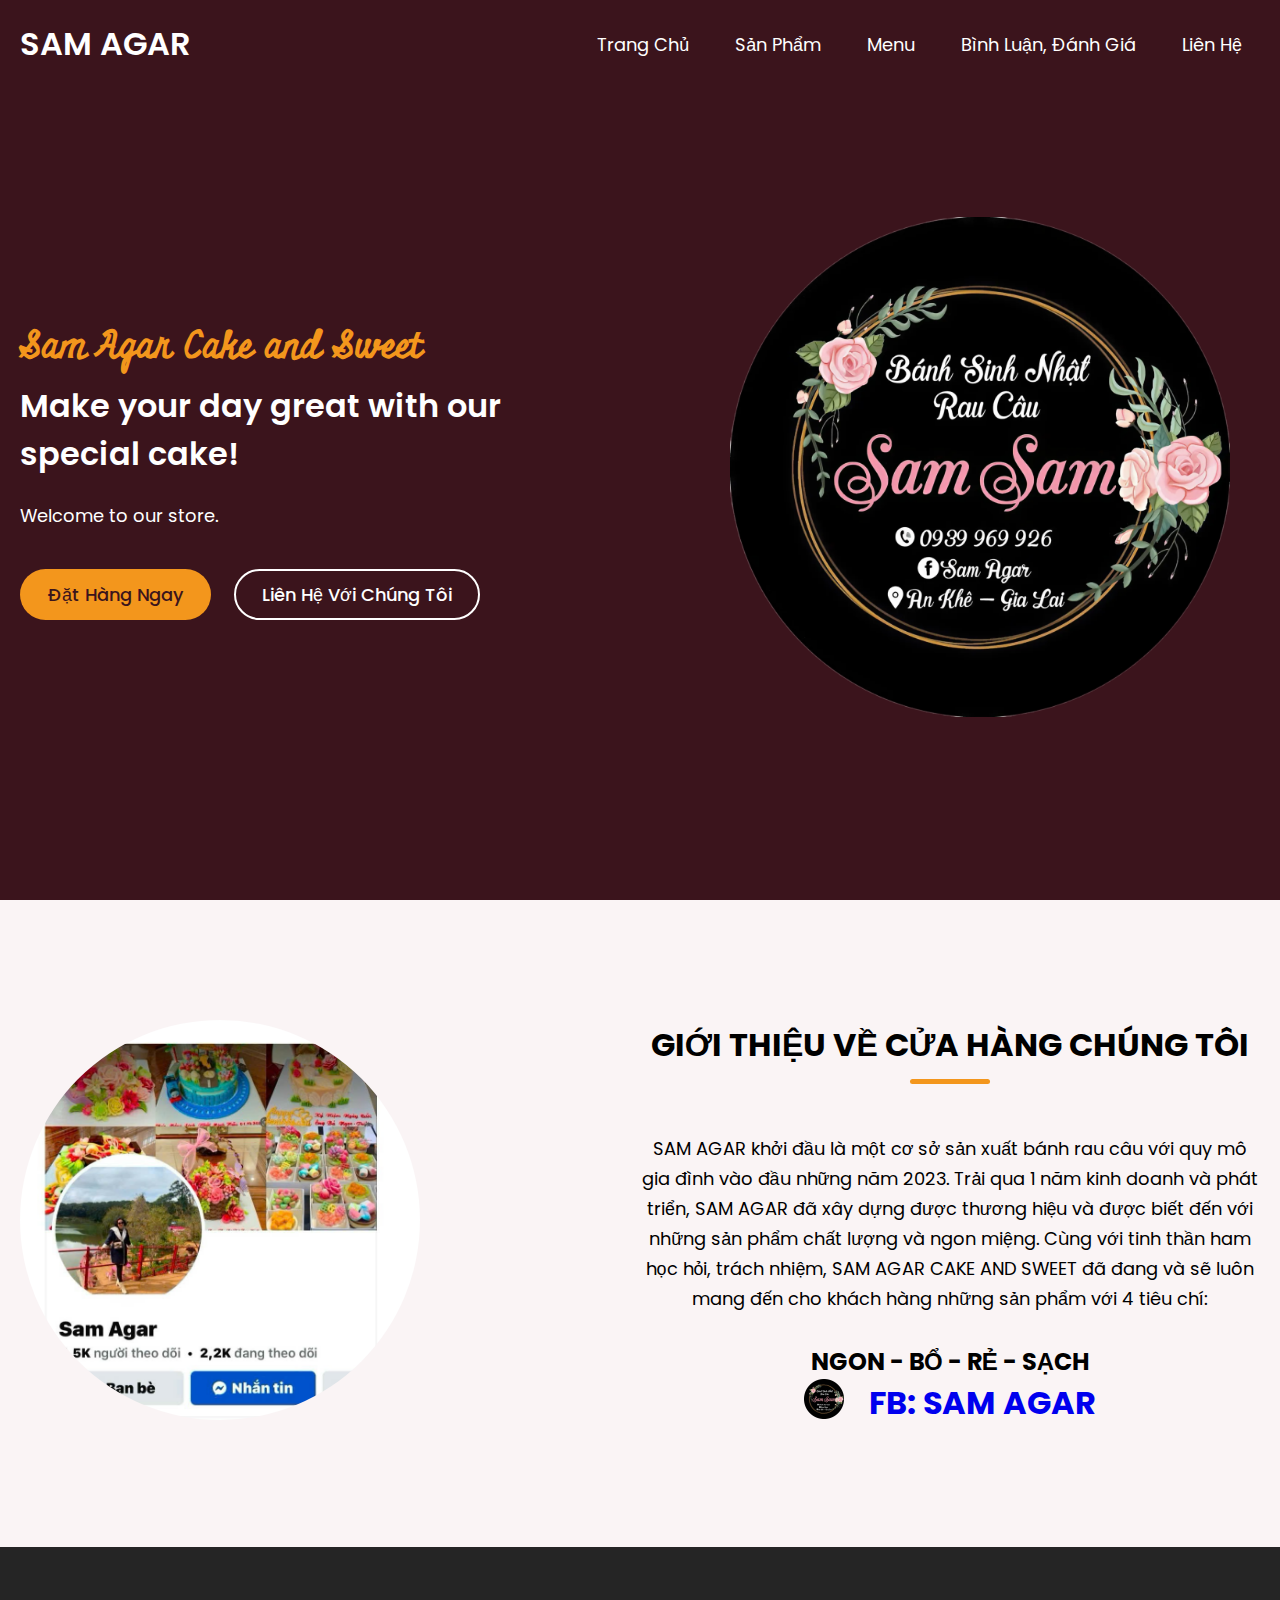
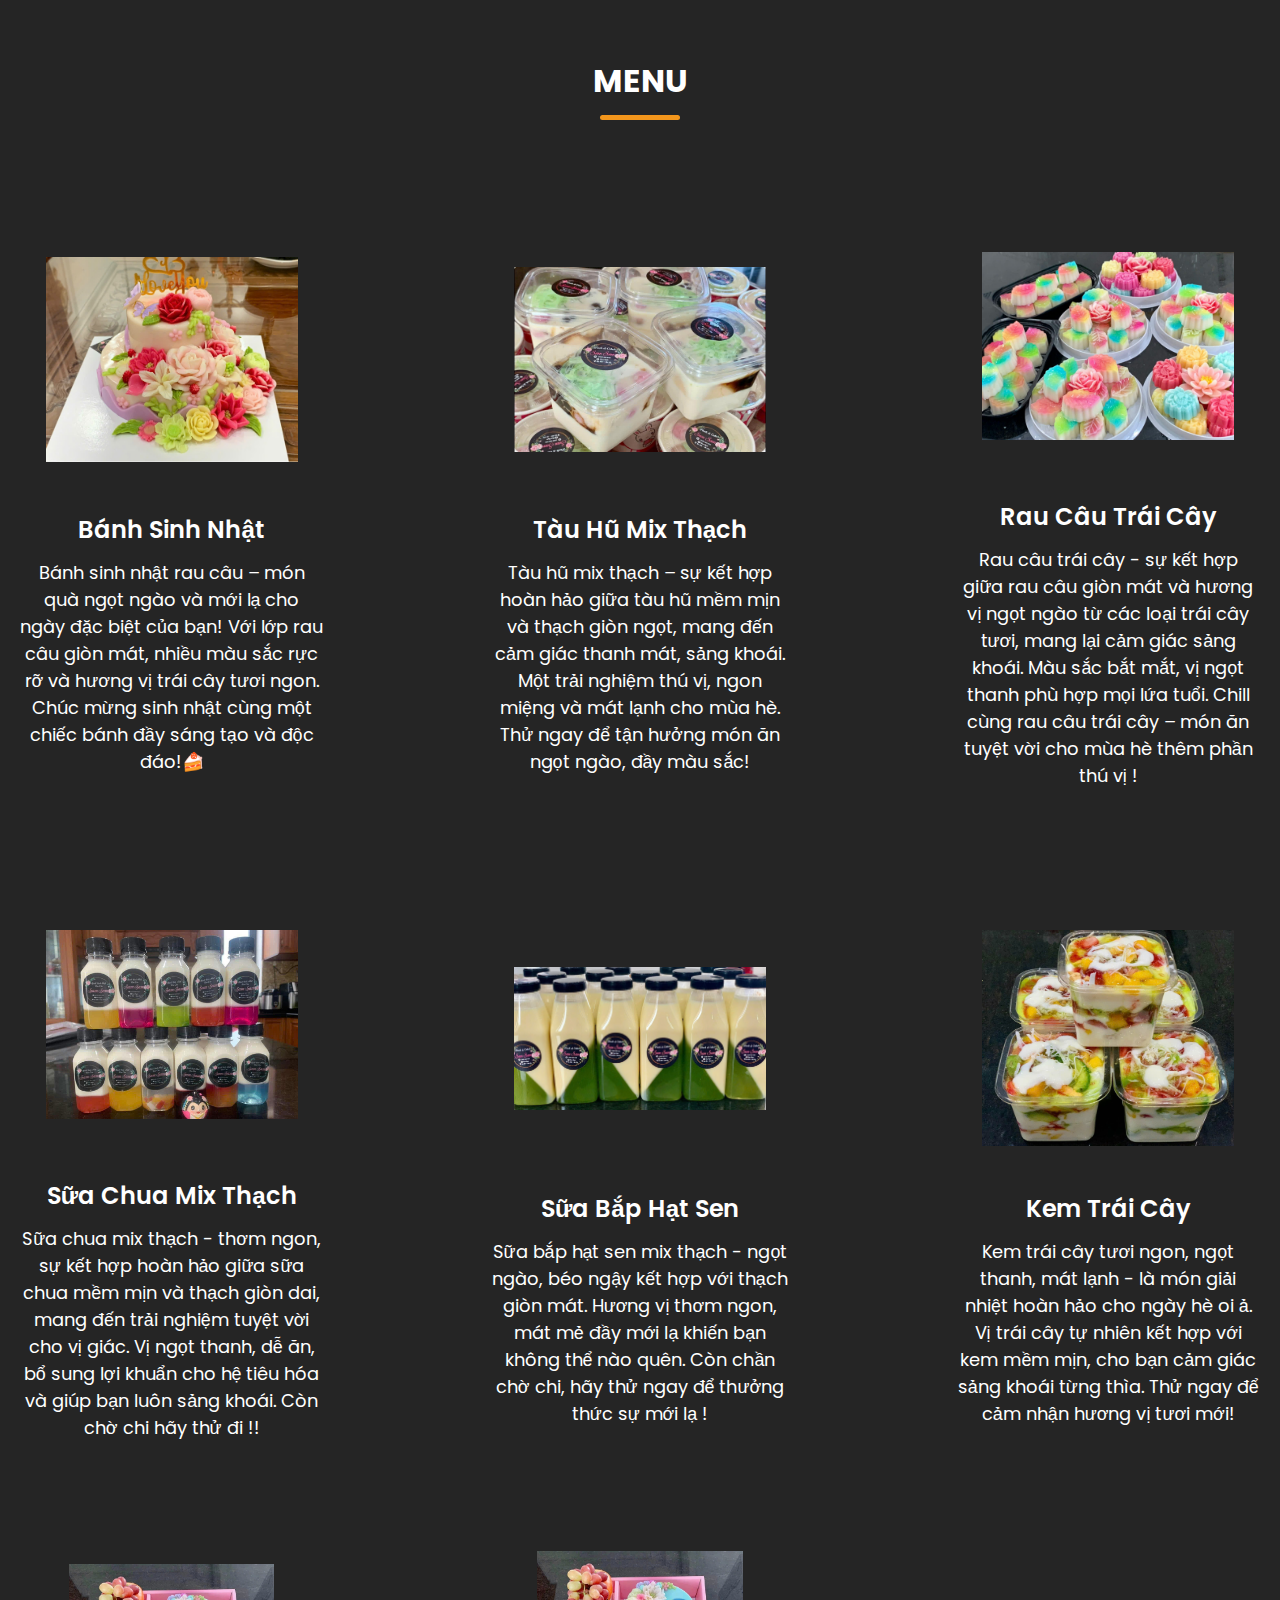
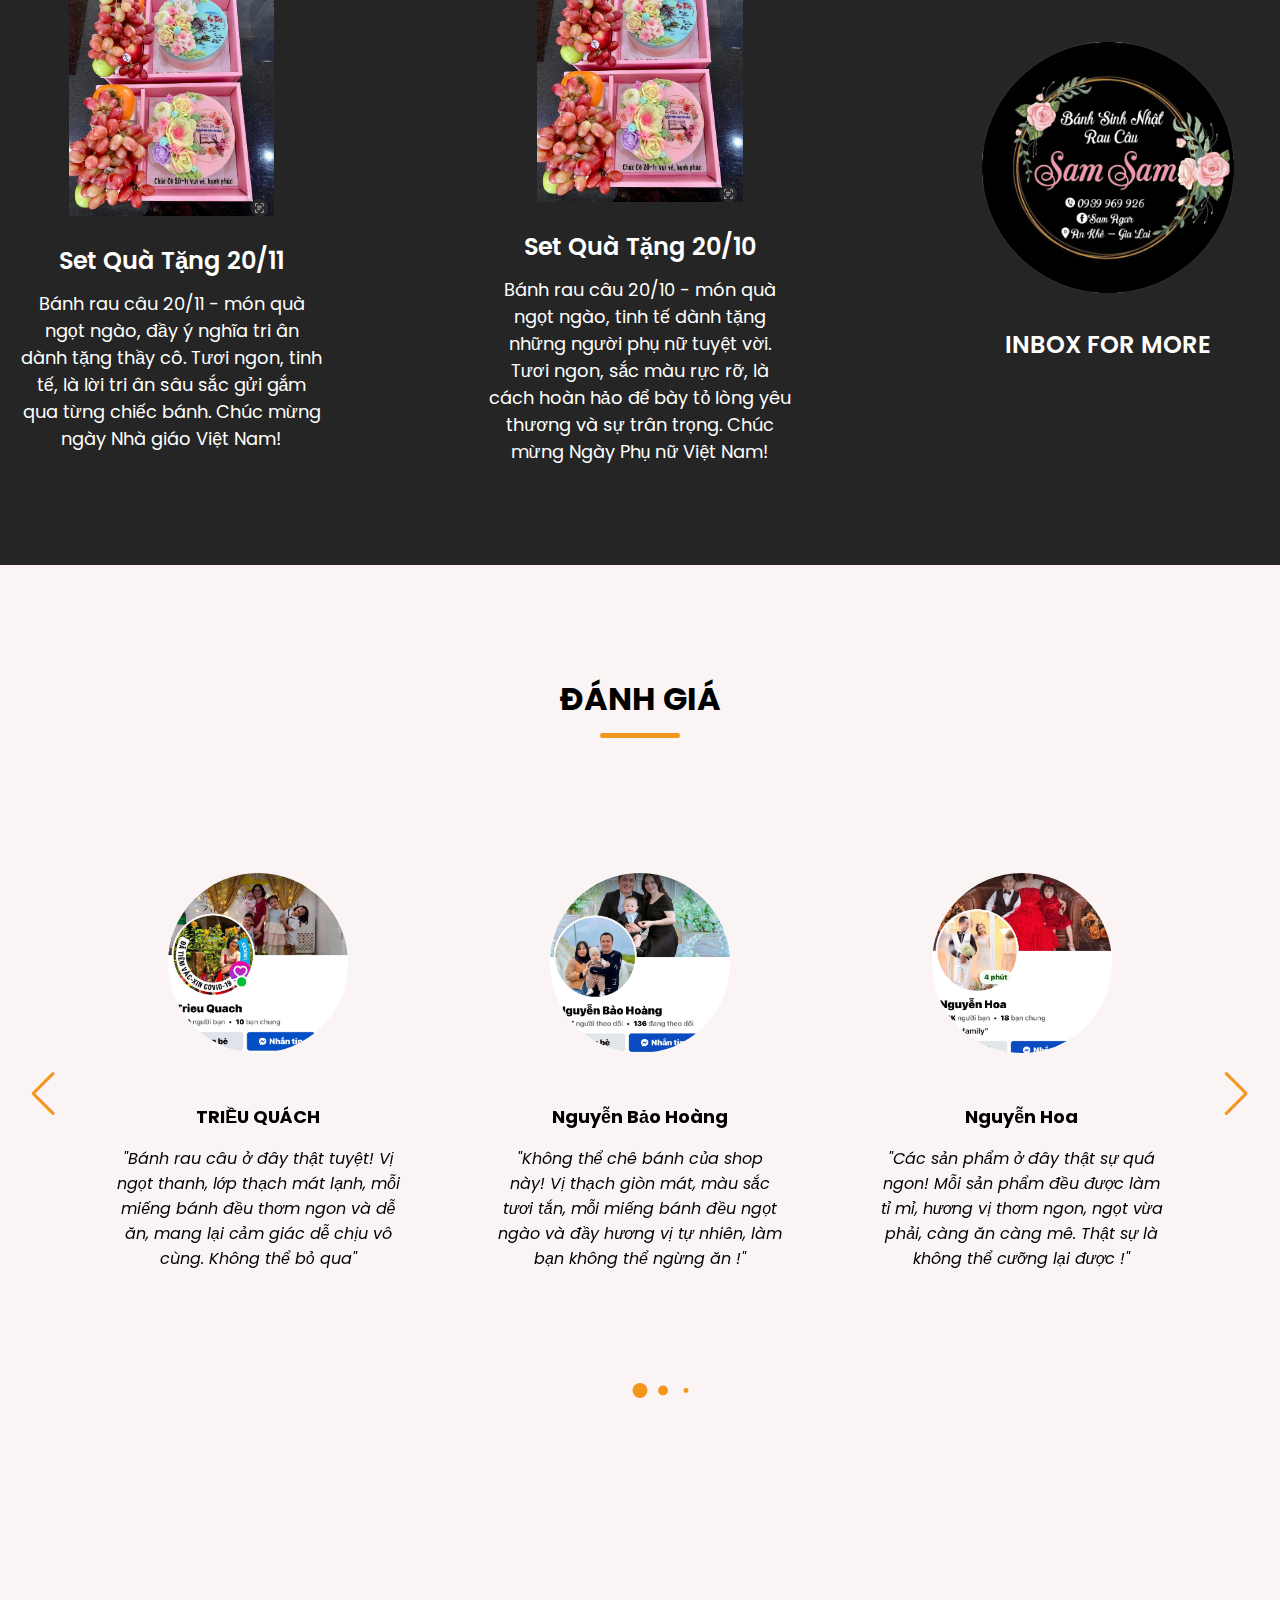
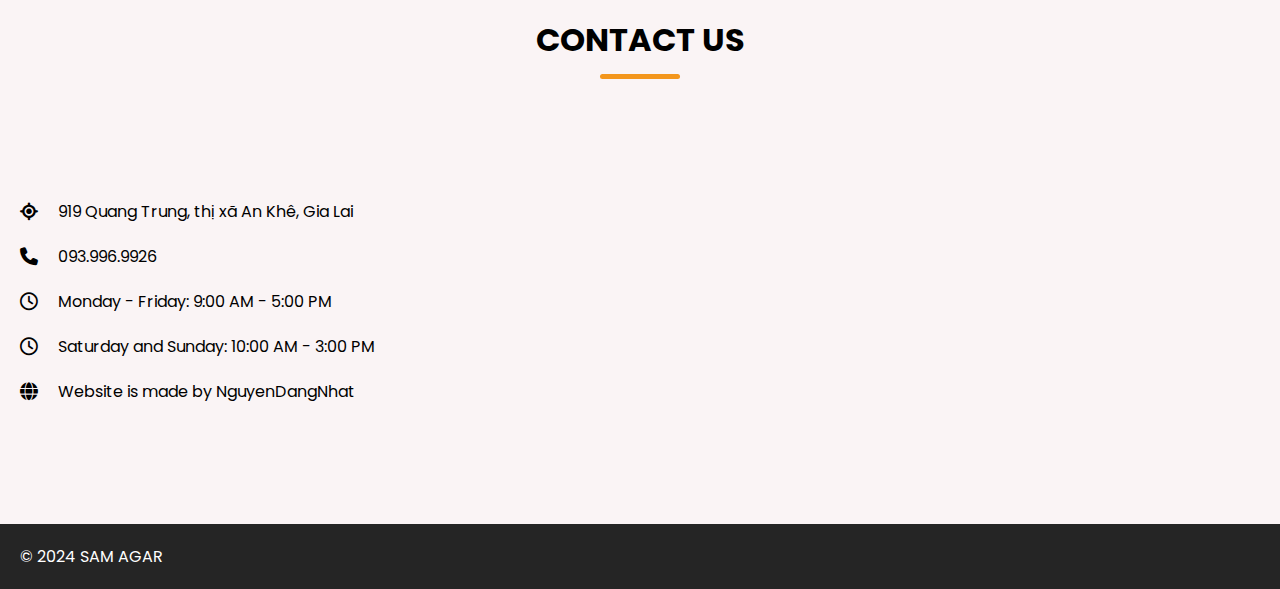
==== commit e1d54858: "main.html" ====
--- a/main.html
+++ b/main.html
@@ -3,7 +3,7 @@
   <head>
     <meta charset="UTF-8" />
     <meta name="viewport" content="width=device-width, initial-scale=1.0" />
-    <title>SAM AGAR Website | CodingNepal</title>
+    <title>SAM AGAR Website | Ngdnhat</title>
     <link rel="stylesheet" href="https://cdnjs.cloudflare.com/ajax/libs/font-awesome/6.6.0/css/all.min.css" />
     <link rel="stylesheet" href="https://cdn.jsdelivr.net/npm/swiper@11/swiper-bundle.min.css" />
     <link rel="stylesheet" href="style.css" />
@@ -104,7 +104,7 @@
               <img src="asset/bánh sn4.jpg" alt="Bánh Sinh Nhật" class="menu-image" />
               <div class="menu-details">
                 <h3 class="name">Bánh Sinh Nhật</h3>
-                <p class="text">Bánh sinh nhật rau câu – món quà ngọt ngào và mới lạ cho ngày đặc biệt của bạn! Với lớp rau câu giòn mát, nhiều màu sắc rực rỡ và hương vị trái cây tươi ngon. Chúc mừng sinh nhật cùng một chiếc bánh đầy sáng tạo và độc đáo!🍰🍰🍰</p>
+                <p class="text">Bánh sinh nhật rau câu – món quà ngọt ngào và mới lạ cho ngày đặc biệt của bạn! Với lớp rau câu giòn mát, nhiều màu sắc rực rỡ và hương vị trái cây tươi ngon. Chúc mừng sinh nhật cùng một chiếc bánh đầy sáng tạo và độc đáo!🍰</p>
               </div>
             </li>
             <li class="menu-item">
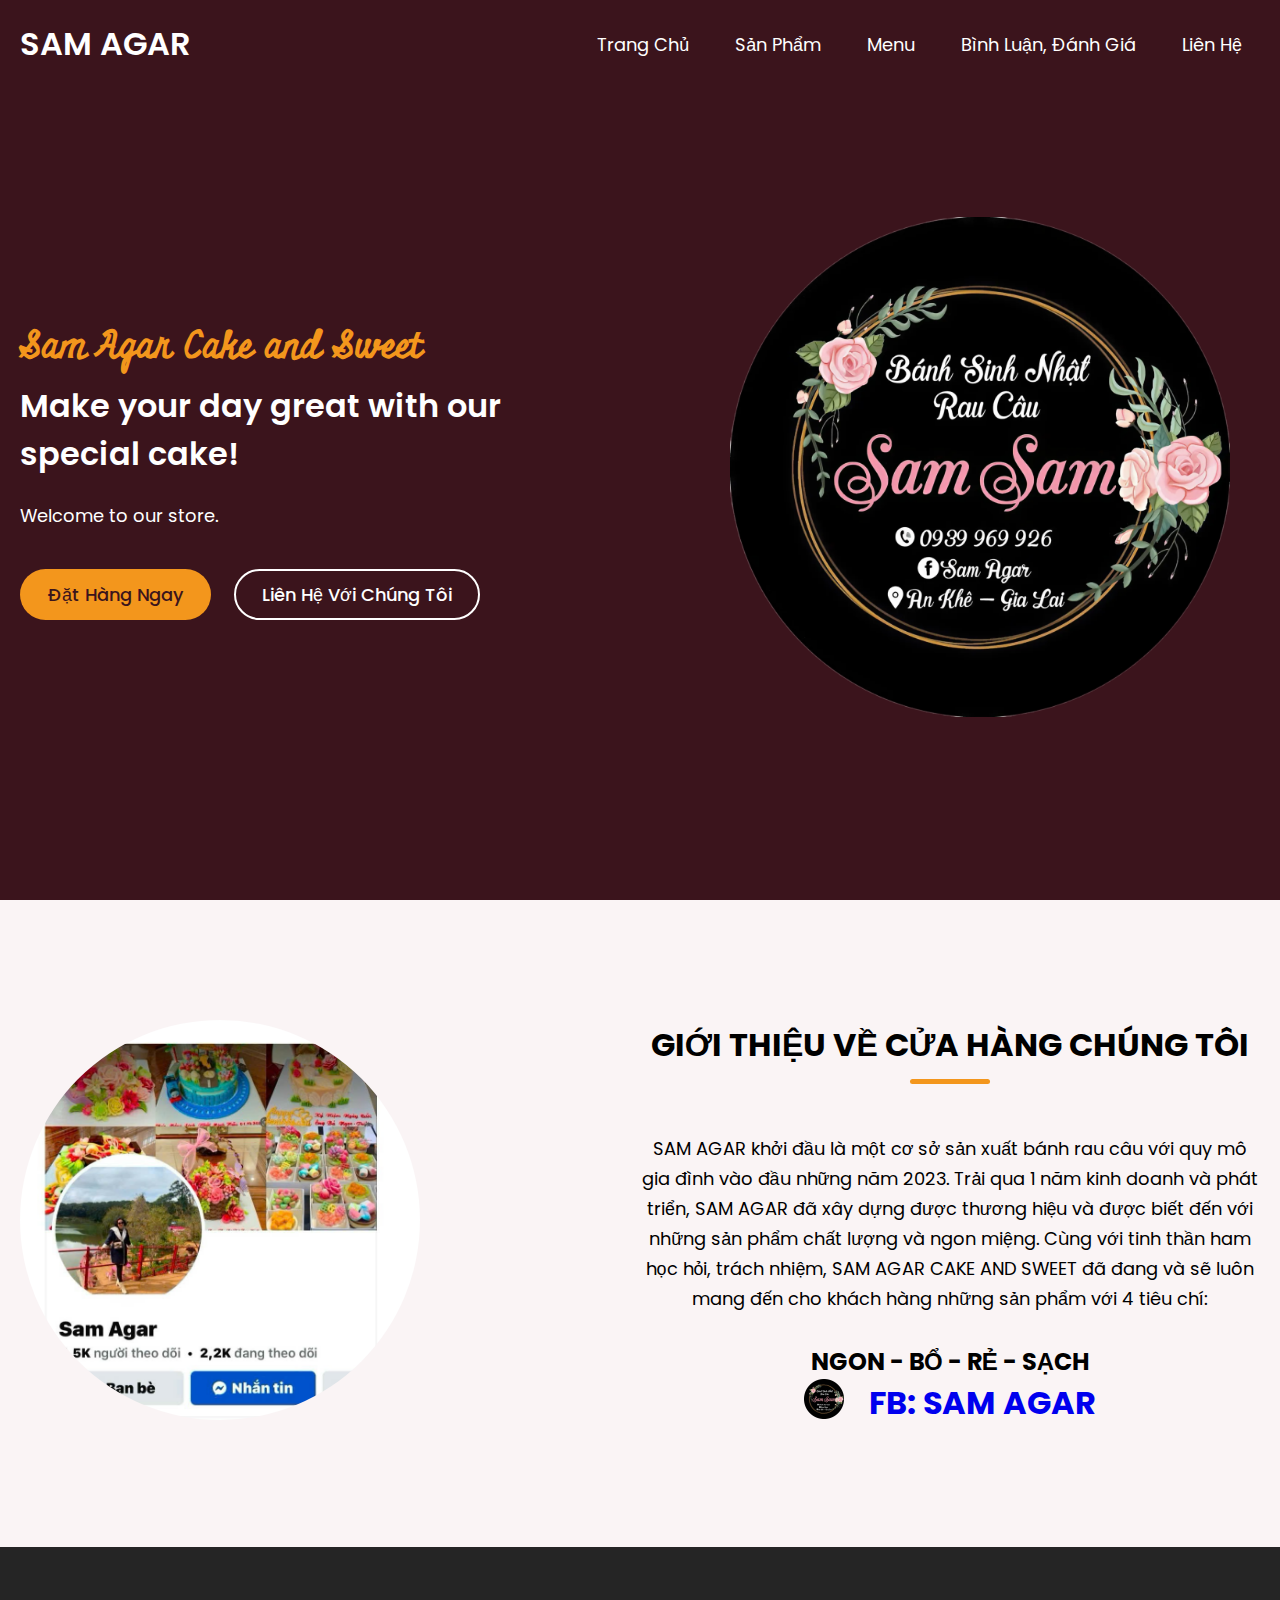
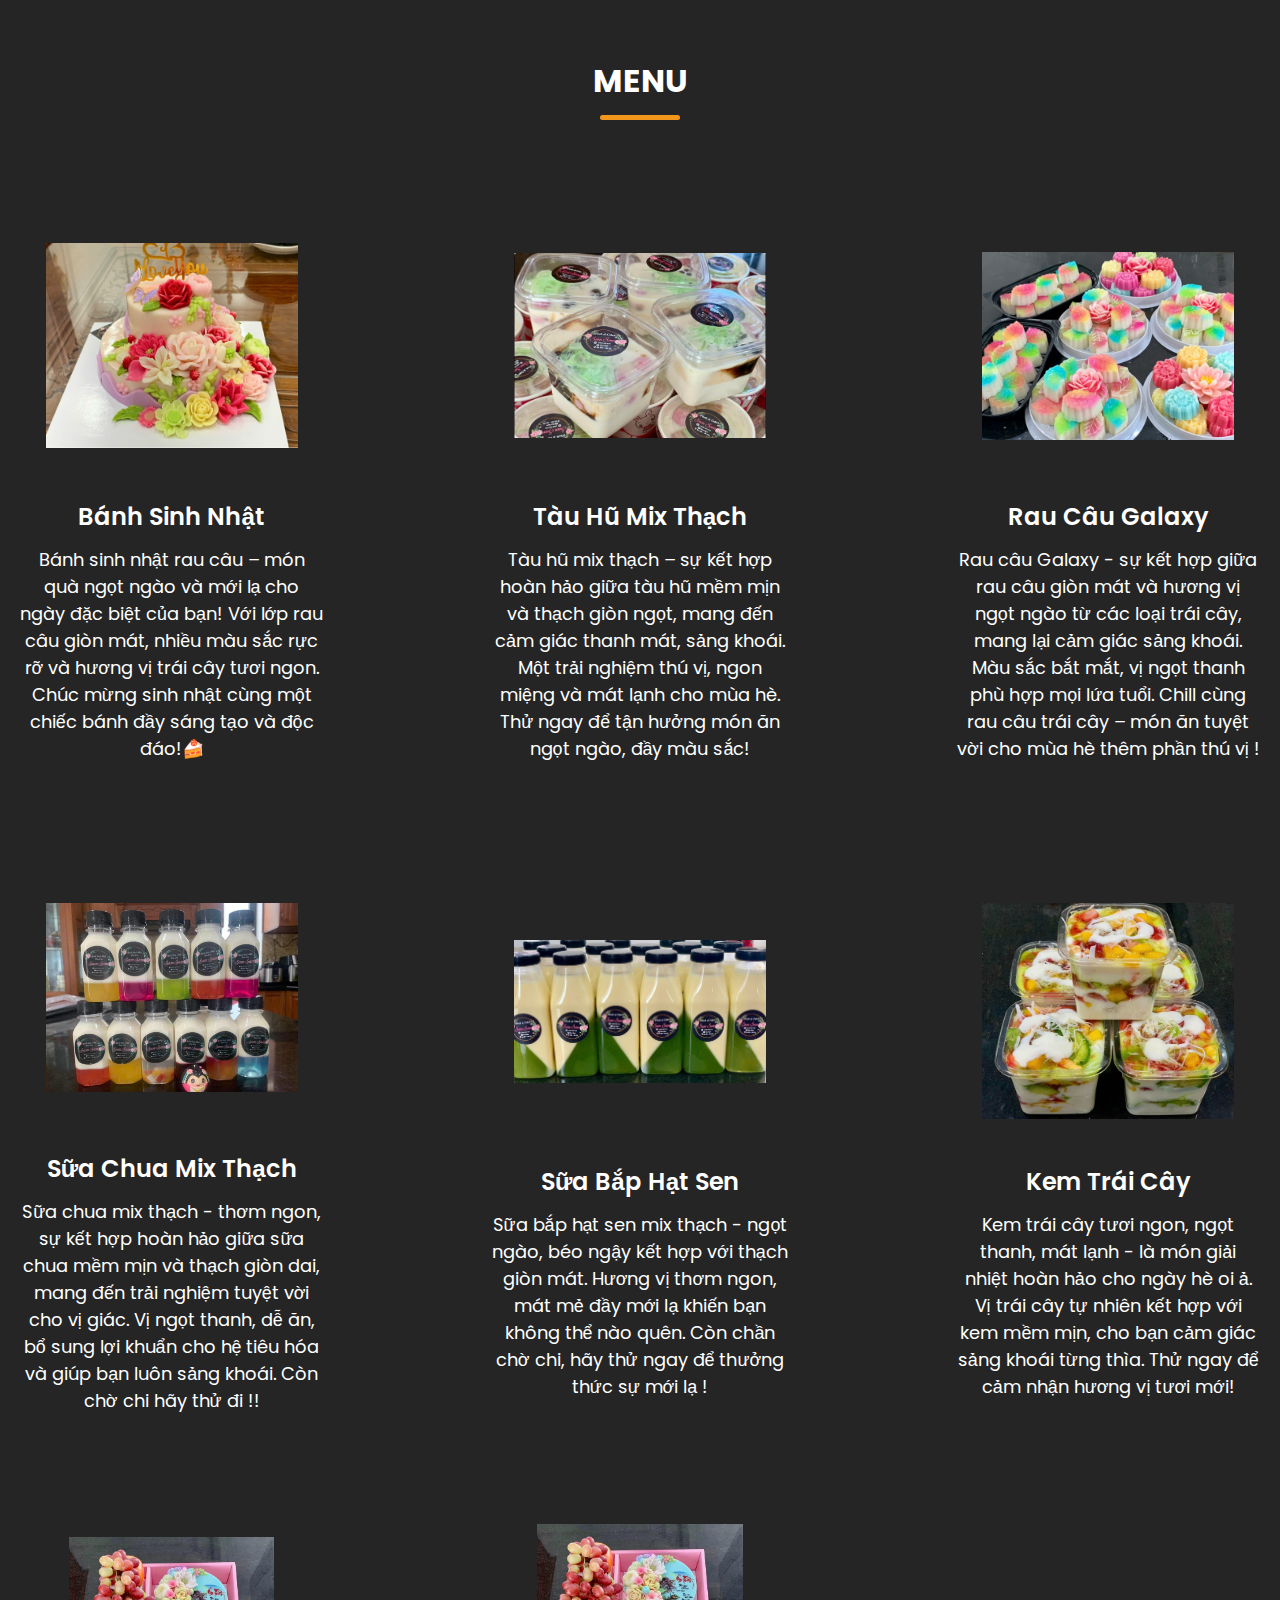
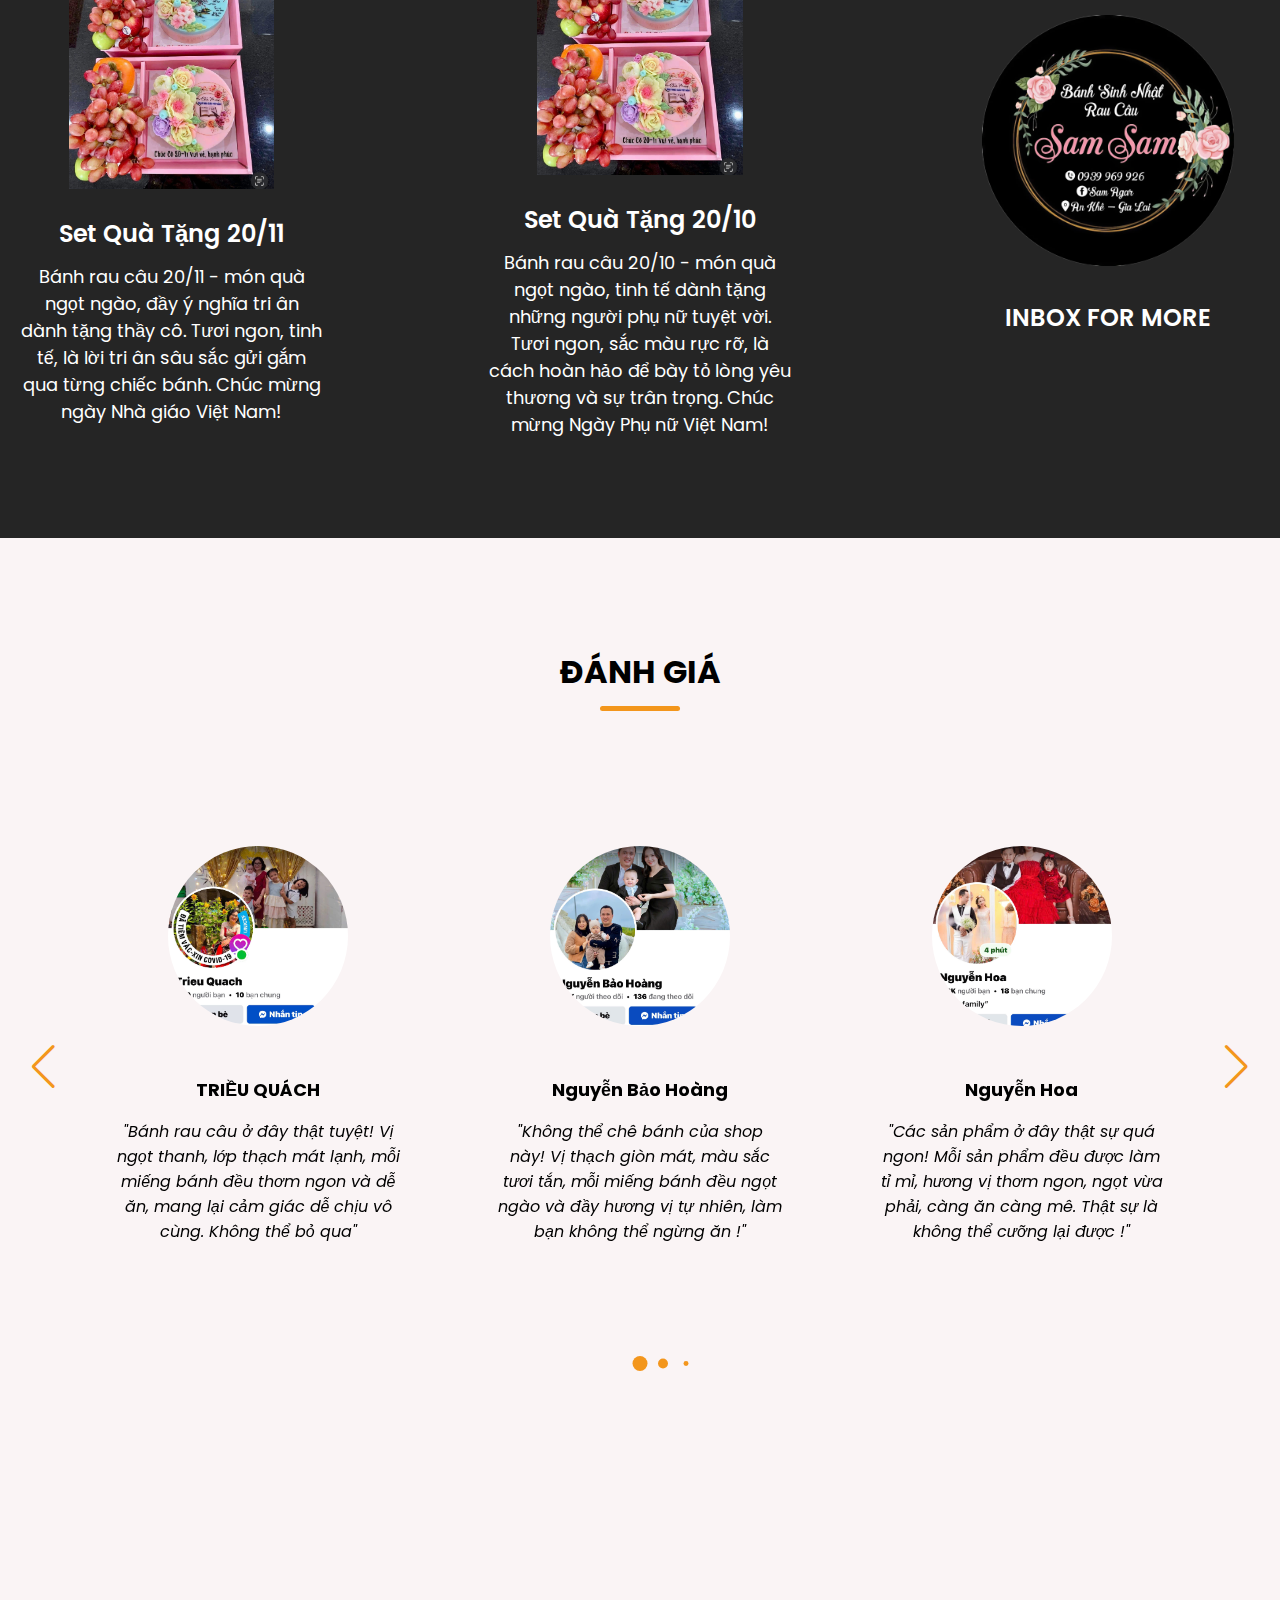
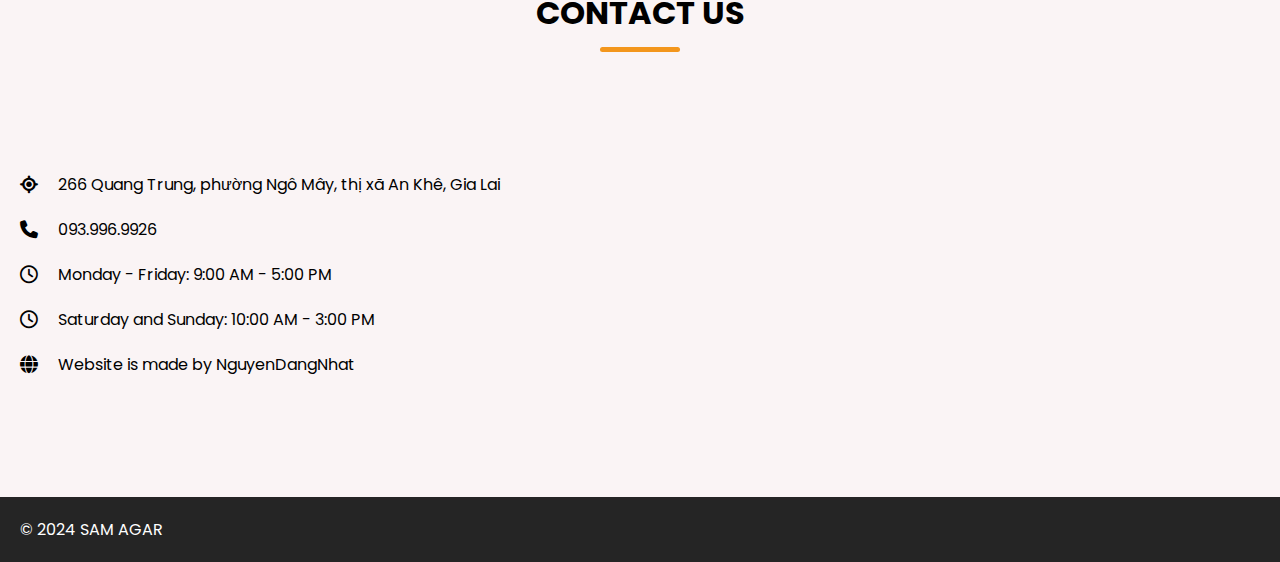
==== commit 7c7ac987: "Update main.html" ====
--- a/main.html
+++ b/main.html
@@ -9,7 +9,6 @@
     <link rel="stylesheet" href="style.css" />
   </head>
   <body>
-    <!-- Header / Navbar -->
     <header>
       <nav class="navbar">
         <a href="#" class="nav-logo">
@@ -117,8 +116,8 @@
             <li class="menu-item">
               <img src="asset/ảnh nhiều bánh.jpg" alt="Combo Rau Câu" class="menu-image" />
               <div class="menu-details">
-                <h3 class="name">Rau Câu Trái Cây</h3>
-                <p class="text">Rau câu trái cây - sự kết hợp giữa rau câu giòn mát và hương vị ngọt ngào từ các loại trái cây tươi, mang lại cảm giác sảng khoái. Màu sắc bắt mắt, vị ngọt thanh phù hợp mọi lứa tuổi. Chill cùng rau câu trái cây – món ăn tuyệt vời cho mùa hè thêm phần thú vị !</p>
+                <h3 class="name">Rau Câu Galaxy</h3>
+                <p class="text">Rau câu Galaxy - sự kết hợp giữa rau câu giòn mát và hương vị ngọt ngào từ các loại trái cây, mang lại cảm giác sảng khoái. Màu sắc bắt mắt, vị ngọt thanh phù hợp mọi lứa tuổi. Chill cùng rau câu trái cây – món ăn tuyệt vời cho mùa hè thêm phần thú vị !</p>
               </div>
             </li>
             <li class="menu-item">
@@ -213,7 +212,7 @@
       <ul class="contact-info-list">
         <li class="contact-info">
           <i class="fa-solid fa-location-crosshairs"></i>
-          <p>919 Quang Trung, thị xã An Khê, Gia Lai</p>
+          <p>266 Quang Trung, phường Ngô Mây, thị xã An Khê, Gia Lai</p>
         </li>
         <li class="contact-info">
           <i class="fa-solid fa-phone"></i>
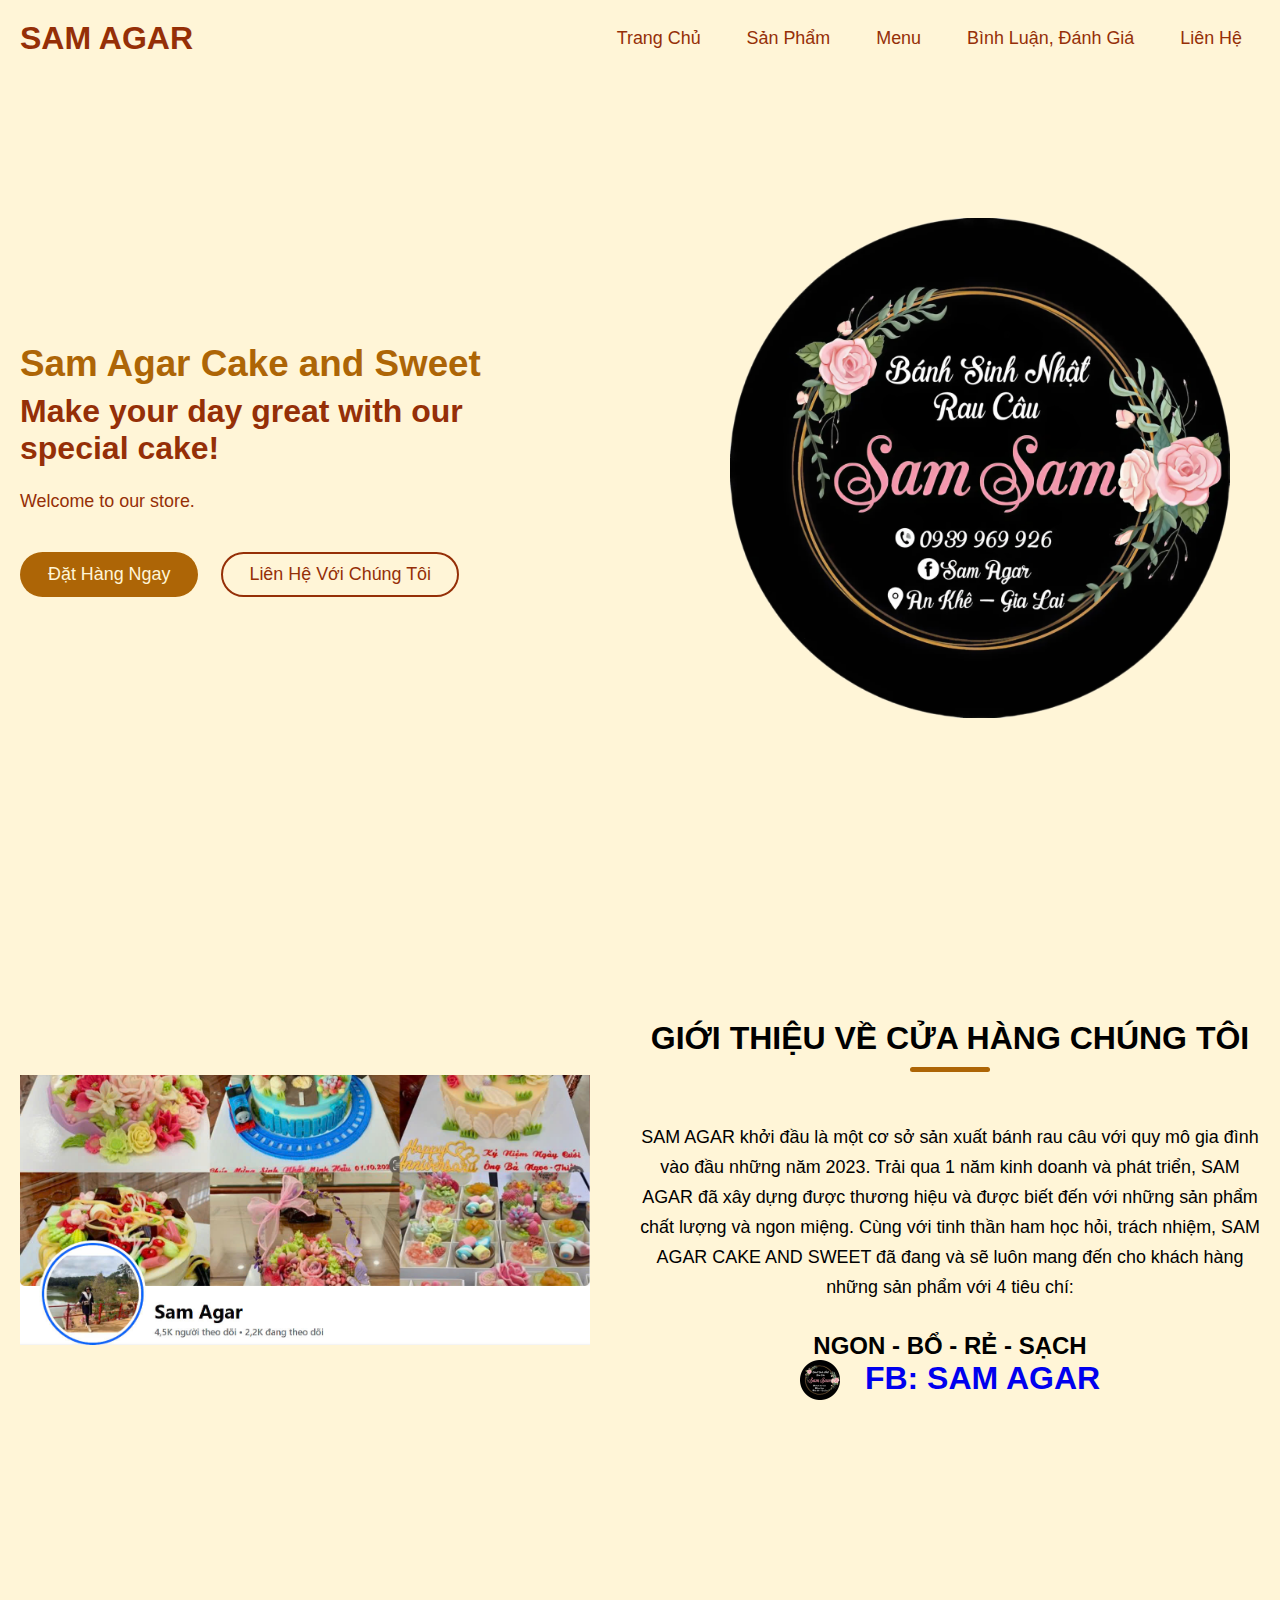
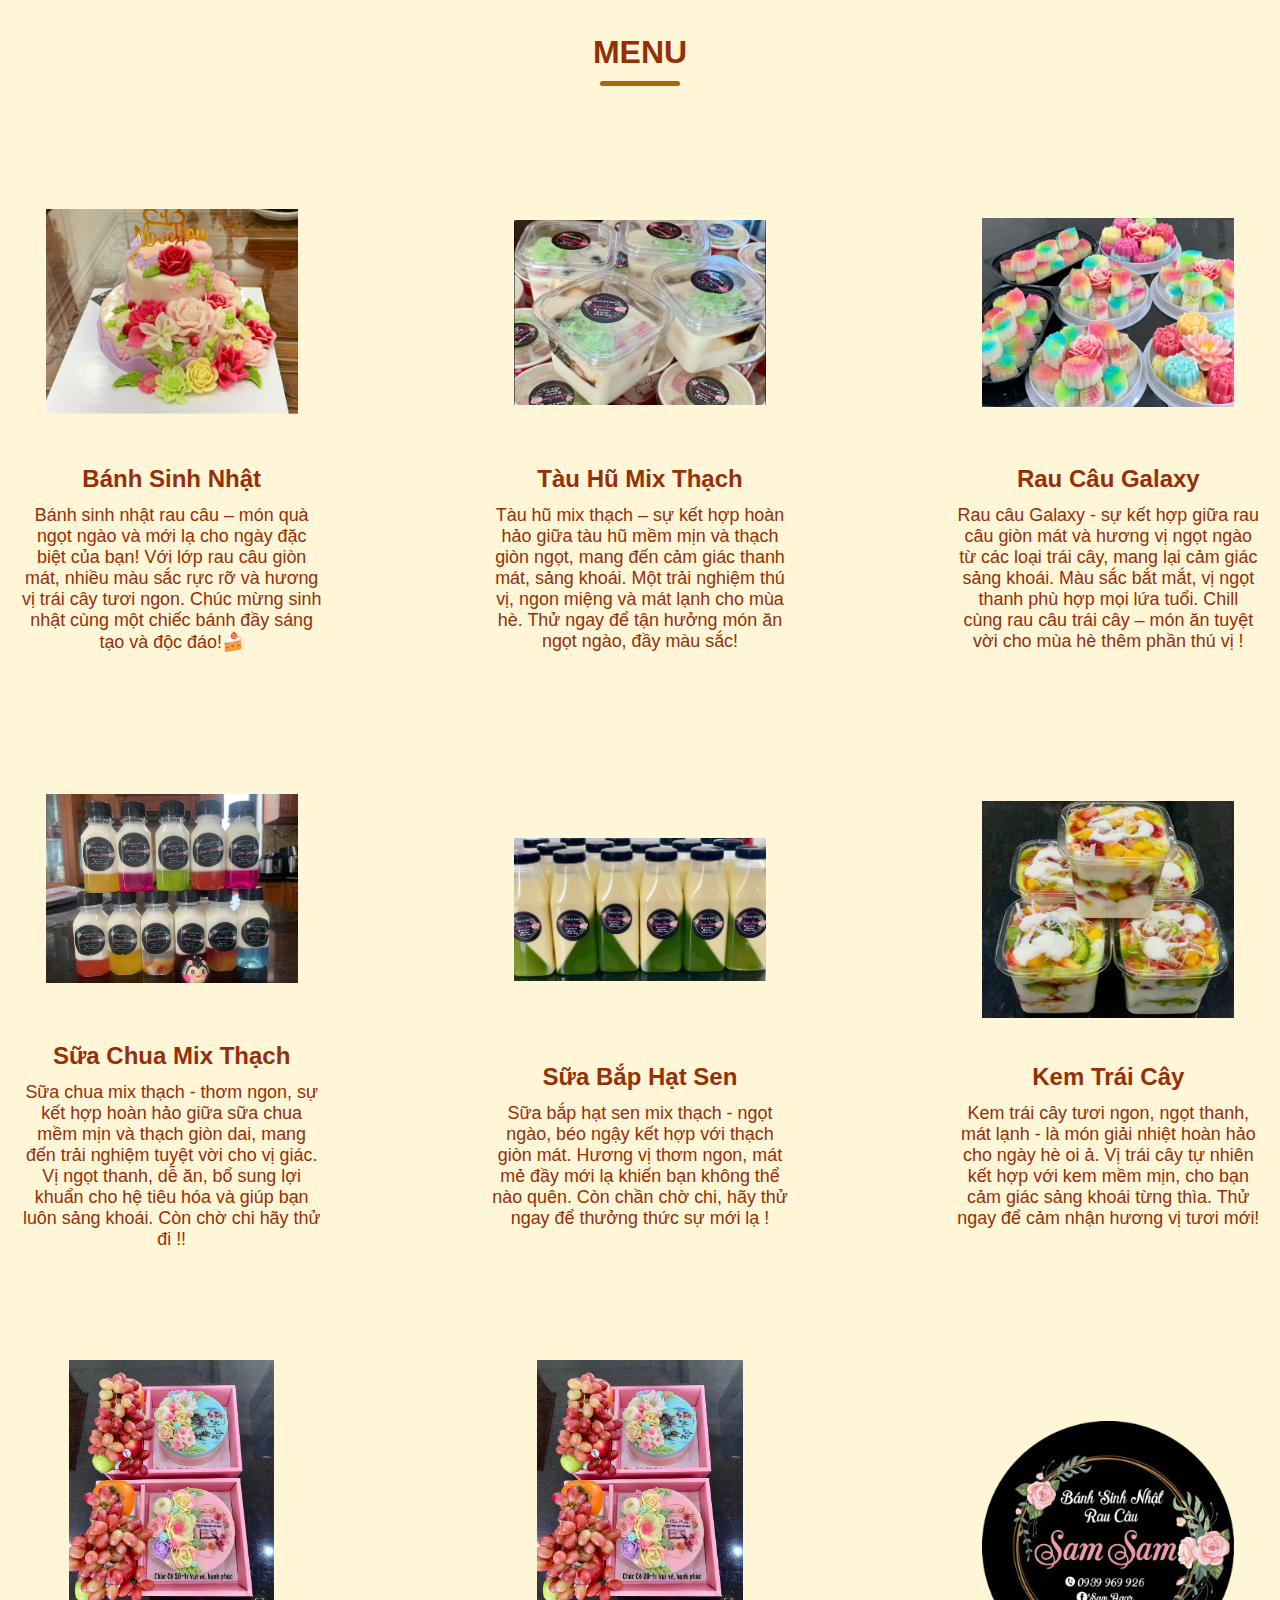
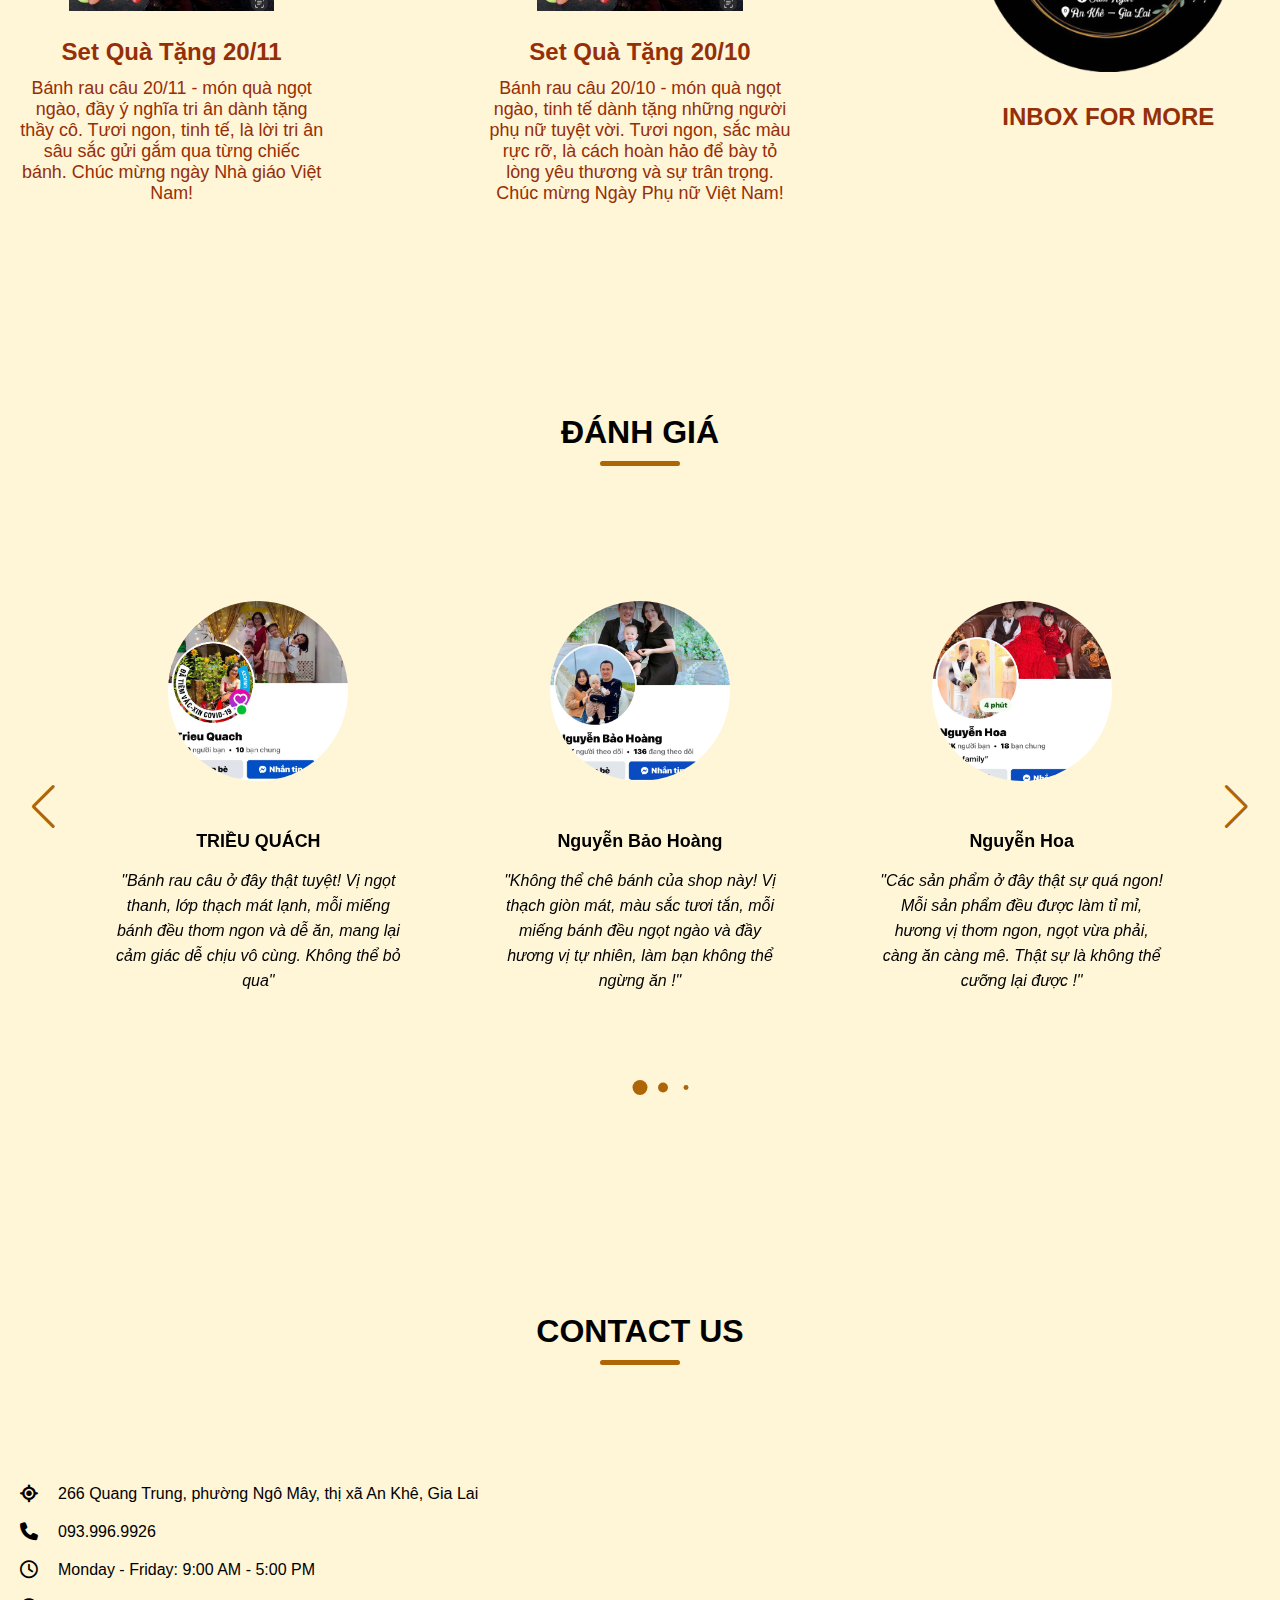
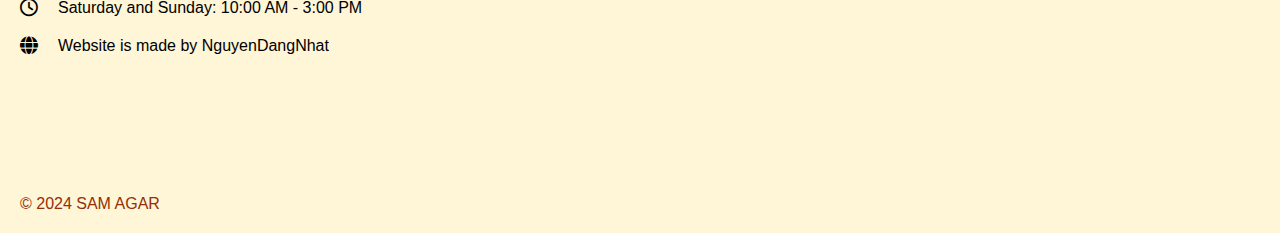
==== commit 92d7c5e8: "Update main.html" ====
--- a/main.html
+++ b/main.html
@@ -62,7 +62,7 @@
       <section class="about-section" id="about">
         <div class="section-content">
           <div class="about-image-wrapper">
-            <img src="asset/chuẩn fb.jpg" alt="About" class="about-image" />
+            <img src="asset/ảnh mới nè.jpg"  />
           </div>
           <div class="about-details">
             <h2 class="section-title">Giới Thiệu Về Cửa Hàng Chúng Tôi</h2>
--- a/style.css
+++ b/style.css
@@ -1,5 +1,3 @@
-/* Google Fonts Link */
-@import url('https://fonts.googleapis.com/css2?family=Miniver&family=Poppins:ital,wght@0,400;0,500;0,600;0,700;1,400&display=swap');
 
 * {
   padding: 0;
@@ -10,12 +8,12 @@
 
 :root {
   /* Colors */
-  --white-color: #fff;
-  --dark-color: #252525;
-  --primary-color: #3b141c;
-  --secondary-color: #f3961c;
-  --light-pink-color: #faf4f5;
-  --medium-gray-color: #ccc;
+  --white-color: #952f07;
+  --dark-color: #fff5d7;
+  --primary-color: #fff5d7;
+  --secondary-color: #ad6506;
+  --light-pink-color: #fff5d7;
+  --medium-gray-color: #fff5d7;
 
   /* Font size */
   --font-size-s: 0.9rem;
@@ -650,4 +648,4 @@
     flex-direction: column;
     gap: 20px;
   }
-}+}
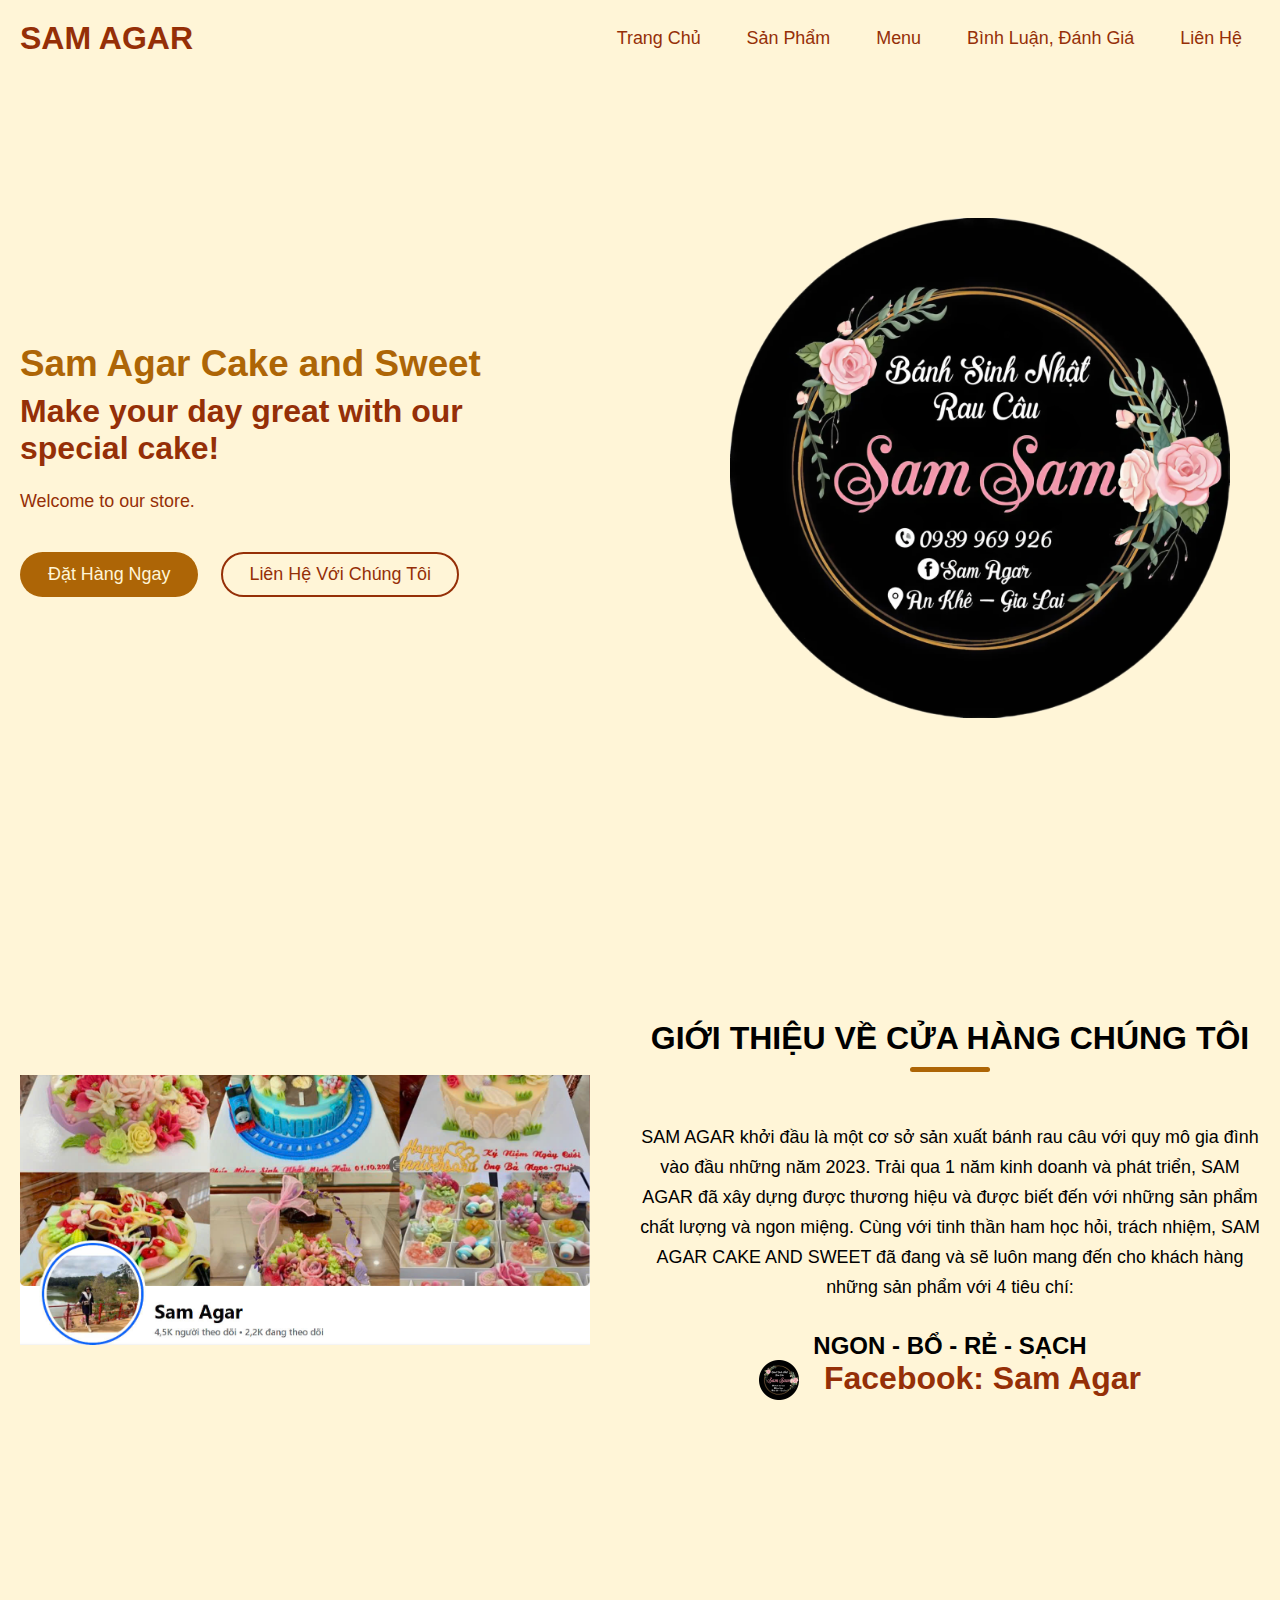
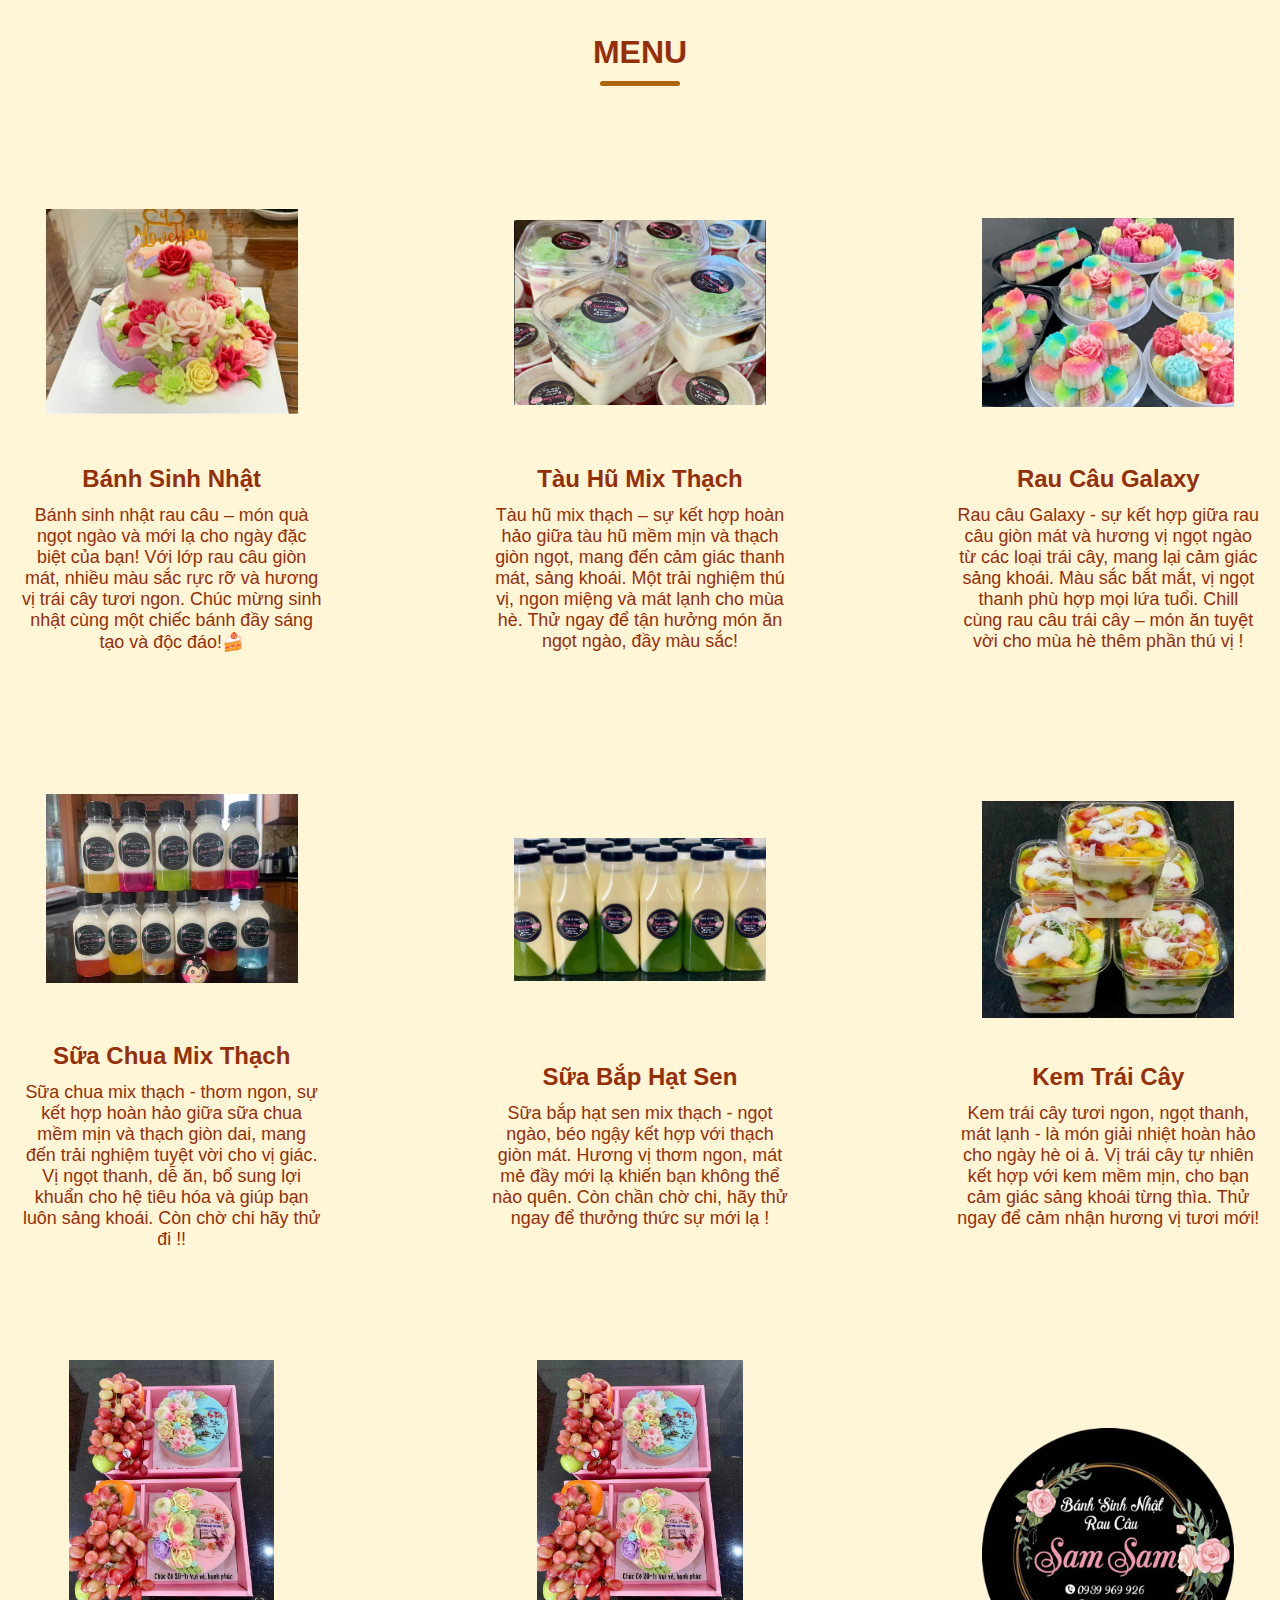
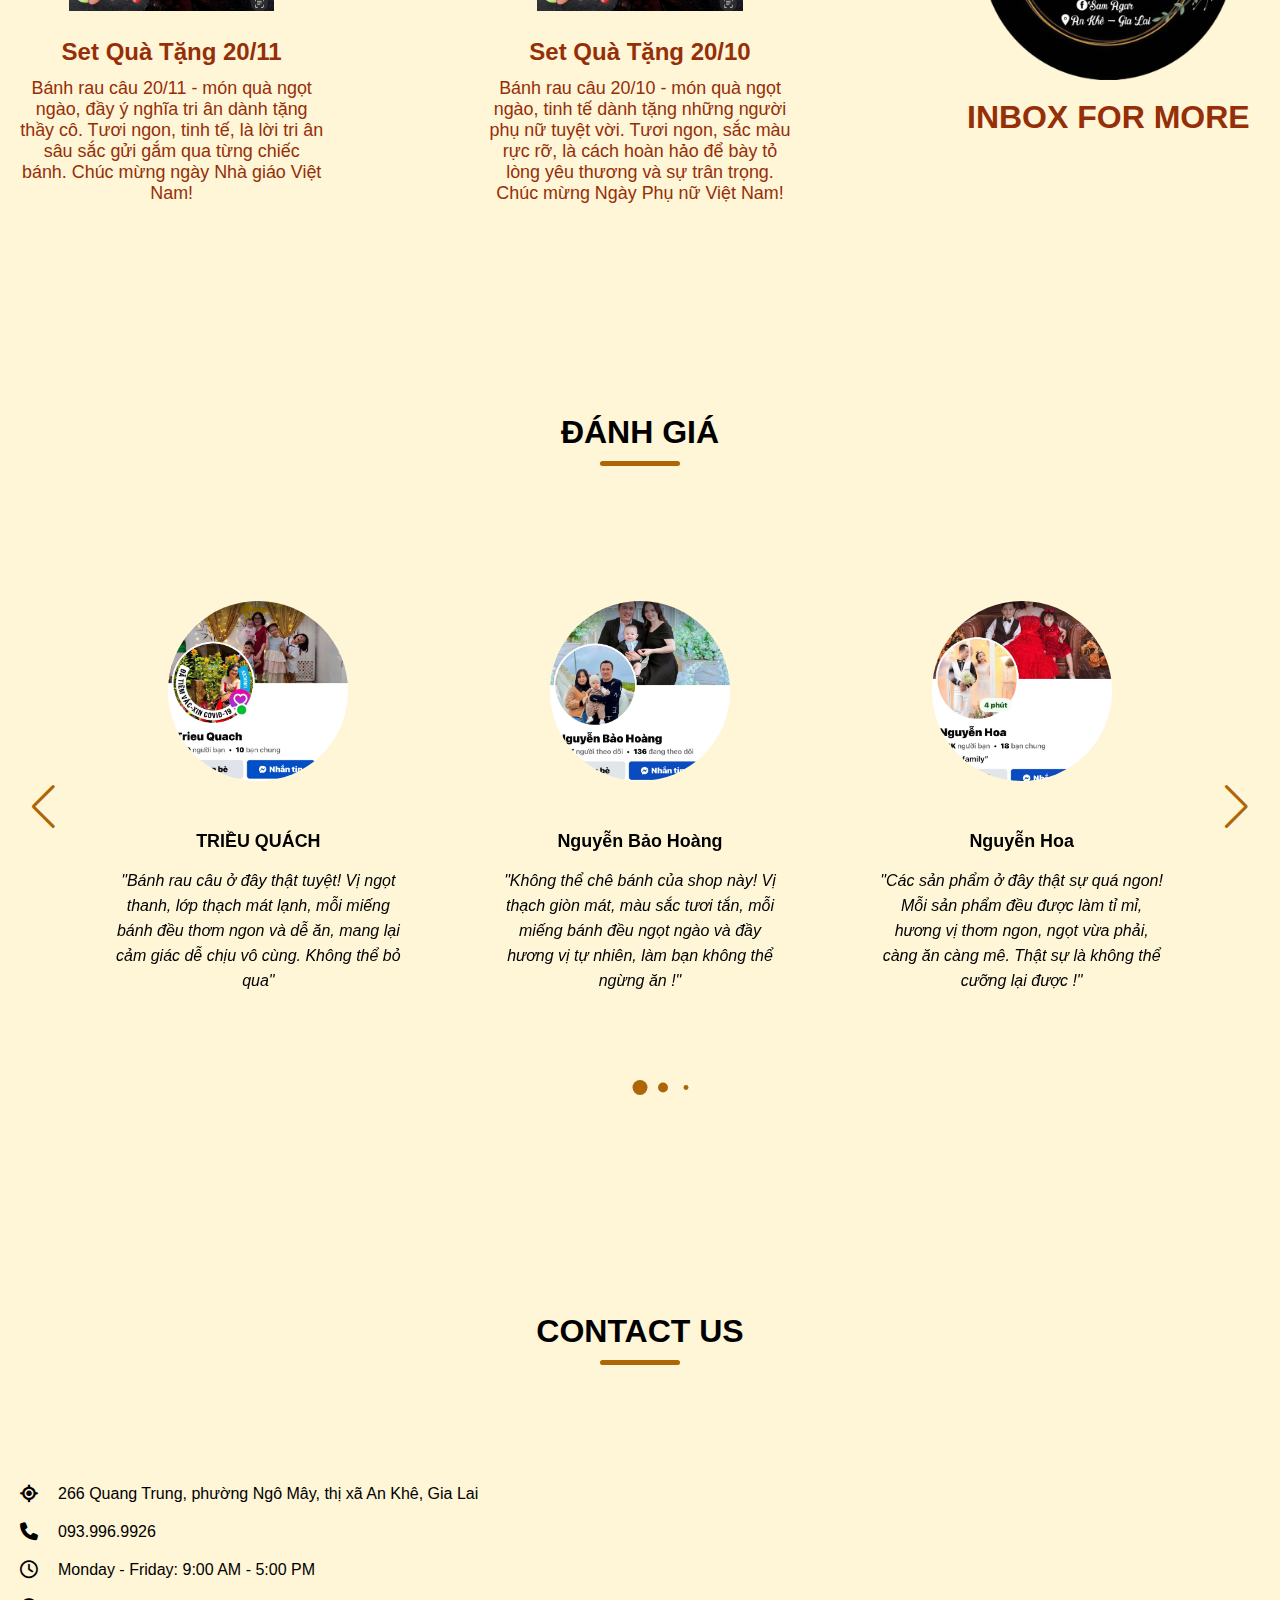
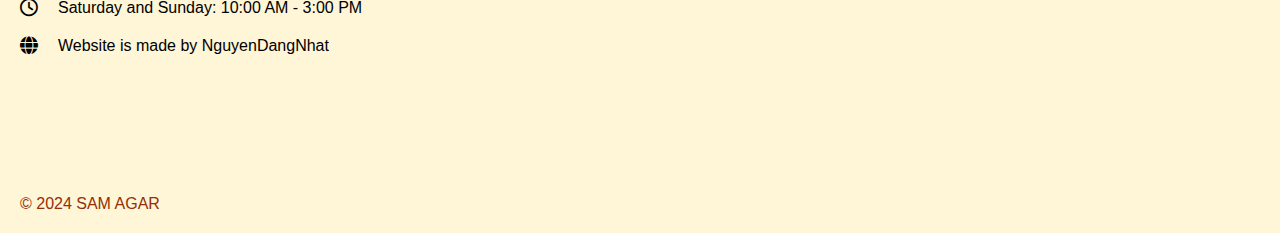
==== commit 00fa0753: "Update main.html" ====
--- a/main.html
+++ b/main.html
@@ -86,7 +86,7 @@
                         <img src="asset/logo xoáphông.png" alt="Facebook Logo" class="facebook-icon">
                         
                     </a>
-                    <a href="https://www.facebook.com/profile.php?id=100058086166594&mibextid=LQQJ4d" <center><h1> FB: SAM AGAR </h1> </center>  </a>
+                    <a style="color:#952f07 ;" href="https://www.facebook.com/profile.php?id=100058086166594&mibextid=LQQJ4d" <center><h1> Facebook: Sam Agar  </h1> </center>  </a>
                 </body>  
 
             </div>
@@ -158,7 +158,7 @@
             <li class="menu-item">
                 <div class="menu-details">
                     <img src="asset/logo xoáphông.png" alt="Set quà tặng 20/11" class="menu-image" />
-                    <h3 class="name">INBOX FOR MORE</h3>
+                    <a style="color:#952f07 ;" href="https://www.facebook.com/profile.php?id=100058086166594&mibextid=LQQJ4d" <center><h1> INBOX FOR MORE  </h1> </center>  </a>
                 </div>
               </li>
           </ul>
